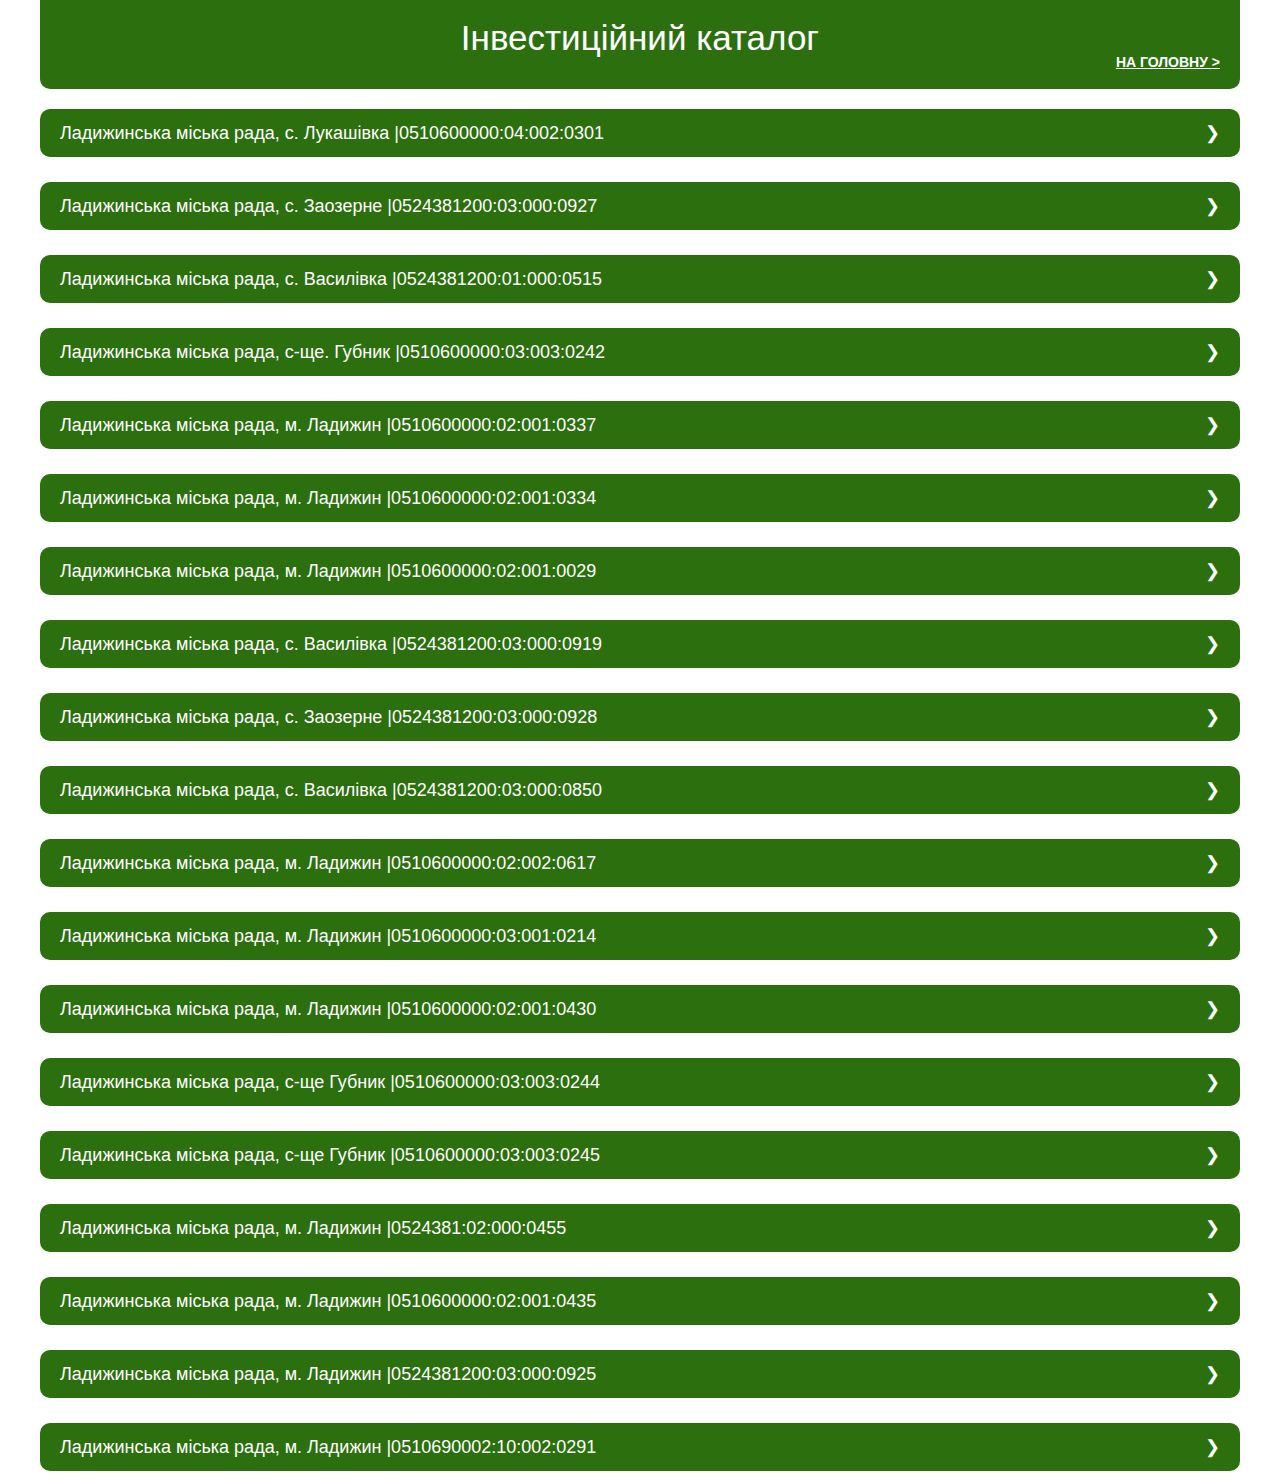
==== invest2.html @ 92d55f1a "first upload" ====
<!DOCTYPE html>
<html lang="en">

<head>
    <meta charset="UTF-8">
    <meta name="viewport" content="width=device-width, initial-scale=1.0">
    <title>Ладижин</title>
    <link rel="stylesheet" href="style.css">
    <link rel="preconnect" href="fonts/Object_Sans/ObjectSans/ObjectSans-Heavy.otf">
    <link rel="preconnect" href="fonts/Object_Sans/ObjectSans/ObjectSans-HeavySlanted.otf">
    <link rel="preconnect" href="fonts/Object_Sans/ObjectSans/ObjectSans-Regular.otf">
    <link rel="preconnect" href="fonts/Object_Sans/ObjectSans/ObjectSans-Slanted.otf">
</head>

<body>
    <div class="wrapper-invest loadPage">
        <section class="invest">
            <div class="invest-title charper-title">
                <h1 class="">Інвестиційний каталог</h1>
                <a class="backpage" href="index.html">На головну &gt;</a>
            </div>
            <div class="invest-container">
                <div class="invest-item">
                    <input type="checkbox" name="chacor" id="chacor1" />
                    <label for="chacor1">Ладижинська міська рада, с. Лукашівка |0510600000:04:002:0301</label>
                    <div class="acor-body">
                        <h3 class="invest-item--title">0510600000:04:002:0301</h3>
                        <div class="invest-item--body">
                            <img src="src/img/invest/1.JPG" alt="1">
                            <div class="invest-item--description">
                                <p><span class="bold">Призначення:</span><br>
                                    16.00 Землі запасу (земельні ділянки кожної категорії земель, які не надані у
                                    власність
                                    або користування громадянам чи юридичним особам)</p>
                                <p><span class="bold">Категорія:</span><br>
                                    Землі сільськогосподарського призначення</p>
                                <p><span class="bold">Площа:</span><br>
                                    13.12 га</p>
                                <p><span class="bold">Власність:</span><br>
                                    Комунальна власність</p>
                            </div>
                            <div class="invest-item--contacts">
                                <div class="map">
                                    <iframe
                                        src="https://www.google.com/maps/embed?pb=!1m17!1m12!1m3!1d2635.4088295070596!2d29.183399076299544!3d48.65942351468818!2m3!1f0!2f0!3f0!3m2!1i1024!2i768!4f13.1!3m2!1m1!2zNDjCsDM5JzMzLjkiTiAyOcKwMTEnMDkuNSJF!5e0!3m2!1suk!2sua!4v1701985448873!5m2!1suk!2sua"
                                        width="700" height="300" style="border:0;" allowfullscreen="" loading="lazy"
                                        referrerpolicy="no-referrer-when-downgrade">
                                    </iframe>
                                </div>
                            </div>
                        </div>
                    </div>
                </div>
                <div class="invest-item">
                    <input type="checkbox" name="chacor" id="chacor2" />
                    <label for="chacor2">Ладижинська міська рада, с. Заозерне |0524381200:03:000:0927</label>
                    <div class="acor-body">
                        <h3 class="invest-item--title">0524381200:03:000:0927</h3>
                        <div class="invest-item--body">
                            <img src="src/img/invest/2.JPG" alt="2">
                            <div class="invest-item--description">
                                <p><span class="bold">Призначення:</span><br>
                                    16.00 Землі запасу (земельні ділянки кожної категорії земель, які не надані у
                                    власність
                                    або користування громадянам чи юридичним особам)</p>
                                <p><span class="bold">Категорія:</span><br>
                                    Землі сільськогосподарського призначення</p>
                                <p><span class="bold">Площа:</span><br>
                                    6.9041 га</p>
                                <p><span class="bold">Власність:</span><br>
                                    Комунальна власність</p>
                            </div>
                            <div class="invest-item--contacts">
                                <div class="map">
                                    <iframe
                                        src="https://www.google.com/maps/embed?pb=!1m17!1m12!1m3!1d2633.1762292339913!2d29.168261076301796!3d48.70211251169179!2m3!1f0!2f0!3f0!3m2!1i1024!2i768!4f13.1!3m2!1m1!2zNDjCsDQyJzA3LjYiTiAyOcKwMTAnMTUuMCJF!5e0!3m2!1suk!2sua!4v1701986029252!5m2!1suk!2sua"
                                        width="700" height="300" style="border:0;" allowfullscreen="" loading="lazy"
                                        referrerpolicy="no-referrer-when-downgrade">
                                    </iframe>
                                </div>
                            </div>
                        </div>
                    </div>
                </div>
                <div class="invest-item">
                    <input type="checkbox" name="chacor" id="chacor3" />
                    <label for="chacor3">Ладижинська міська рада, с. Василівка |0524381200:01:000:0515</label>
                    <div class="acor-body">
                        <h3 class="invest-item--title">0524381200:01:000:0515</h3>
                        <div class="invest-item--body">
                            <img src="src/img/invest/3.JPG" alt="3">
                            <div class="invest-item--description">
                                <p><span class="bold">Призначення:</span><br>
                                    16.00 Землі запасу (земельні ділянки кожної категорії земель, які не надані у
                                    власність
                                    або користування громадянам чи юридичним особам)</p>
                                <p><span class="bold">Категорія:</span><br>
                                    Землі сільськогосподарського призначення</p>
                                <p><span class="bold">Площа:</span><br>
                                    9.0121 га</p>
                                <p><span class="bold">Власність:</span><br>
                                    Комунальна власність</p>
                            </div>
                            <div class="invest-item--contacts">
                                <div class="map">
                                    <iframe
                                        src="https://www.google.com/maps/embed?pb=!1m17!1m12!1m3!1d2633.667377145175!2d29.11581128236951!3d48.692723792451616!2m3!1f0!2f0!3f0!3m2!1i1024!2i768!4f13.1!3m2!1m1!2zNDjCsDQxJzMzLjgiTiAyOcKwMDcnMDQuMyJF!5e0!3m2!1suk!2sua!4v1701986315832!5m2!1suk!2sua"
                                        width="700" height="300" style="border:0;" allowfullscreen="" loading="lazy"
                                        referrerpolicy="no-referrer-when-downgrade"></iframe>
                                </div>
                            </div>
                        </div>
                    </div>
                </div>
                <div class="invest-item">
                    <input type="checkbox" name="chacor" id="chacor4" />
                    <label for="chacor4">Ладижинська міська рада, с-ще. Губник |0510600000:03:003:0242</label>
                    <div class="acor-body">
                        <h3 class="invest-item--title">0510600000:03:003:0242</h3>
                        <div class="invest-item--body">
                            <img src="src/img/invest/4.JPG" alt="4">
                            <div class="invest-item--description">
                                <p><span class="bold">Призначення:</span><br>
                                    01.01 Для ведення товарного сільськогосподарського виробництва</p>
                                <p><span class="bold">Категорія:</span><br>
                                    Землі сільськогосподарського призначення</p>
                                <p><span class="bold">Площа:</span><br>
                                    2.7683 га</p>
                                <p><span class="bold">Власність:</span><br>
                                    Комунальна власність</p>
                            </div>
                            <div class="invest-item--contacts">
                                <div class="map">
                                    <iframe
                                        src="https://www.google.com/maps/embed?pb=!1m17!1m12!1m3!1d2637.9036511167883!2d29.29127907629698!3d48.611687518036334!2m3!1f0!2f0!3f0!3m2!1i1024!2i768!4f13.1!3m2!1m1!2zNDjCsDM2JzQyLjEiTiAyOcKwMTcnMzcuOSJF!5e0!3m2!1suk!2sua!4v1701986708893!5m2!1suk!2sua"
                                        width="700" height="300" style="border:0;" allowfullscreen="" loading="lazy"
                                        referrerpolicy="no-referrer-when-downgrade">
                                    </iframe>
                                </div>
                            </div>
                        </div>
                    </div>
                </div>
                <div class="invest-item">
                    <input type="checkbox" name="chacor" id="chacor6" />
                    <label for="chacor6">Ладижинська міська рада, м. Ладижин |0510600000:02:001:0337</label>
                    <div class="acor-body">
                        <h3 class="invest-item--title">0510600000:02:001:0337</h3>
                        <div class="invest-item--body">
                            <img src="src/img/invest/6.JPG" alt="6">
                            <div class="invest-item--description">
                                <p><span class="bold">Призначення:</span><br>
                                    01.03 Для ведення особистого селянського господарства</p>
                                <p><span class="bold">Категорія:</span><br>
                                    Землі сільськогосподарського призначення</p>
                                <p><span class="bold">Площа:</span><br>
                                    1.1303 га</p>
                                <p><span class="bold">Власність:</span><br>
                                    Комунальна власність</p>
                            </div>
                            <div class="invest-item--contacts">
                                <div class="map">
                                    <iframe
                                        src="https://www.google.com/maps/embed?pb=!1m17!1m12!1m3!1d5266.495384915525!2d29.25072366253262!3d48.70074651407541!2m3!1f0!2f0!3f0!3m2!1i1024!2i768!4f13.1!3m2!1m1!2zNDjCsDQyJzAxLjkiTiAyOcKwMTUnMTcuNSJF!5e0!3m2!1suk!2sua!4v1701987030077!5m2!1suk!2sua"
                                        width="700" height="300" style="border:0;" allowfullscreen="" loading="lazy"
                                        referrerpolicy="no-referrer-when-downgrade">
                                    </iframe>
                                </div>
                            </div>
                        </div>
                    </div>
                </div>
                <div class="invest-item">
                    <input type="checkbox" name="chacor" id="chacor7" />
                    <label for="chacor7">Ладижинська міська рада, м. Ладижин |0510600000:02:001:0334</label>
                    <div class="acor-body">
                        <h3 class="invest-item--title">0510600000:02:001:0334</h3>
                        <div class="invest-item--body">
                            <img src="src/img/invest/7.JPG" alt="7">
                            <div class="invest-item--description">
                                <p><span class="bold">Призначення:</span><br>
                                    01.03 Для ведення особистого селянського господарства</p>
                                <p><span class="bold">Категорія:</span><br>
                                    Землі сільськогосподарського призначення</p>
                                <p><span class="bold">Площа:</span><br>
                                    1.0929 га</p>
                                <p><span class="bold">Власність:</span><br>
                                    Комунальна власність</p>
                            </div>
                            <div class="invest-item--contacts">
                                <div class="map">
                                    <iframe
                                        src="https://www.google.com/maps/embed?pb=!1m17!1m12!1m3!1d5266.495384915525!2d29.25072366253262!3d48.70074651407541!2m3!1f0!2f0!3f0!3m2!1i1024!2i768!4f13.1!3m2!1m1!2zNDjCsDQyJzAxLjkiTiAyOcKwMTUnMTcuNSJF!5e0!3m2!1suk!2sua!4v1701987030077!5m2!1suk!2sua"
                                        width="700" height="300" style="border:0;" allowfullscreen="" loading="lazy"
                                        referrerpolicy="no-referrer-when-downgrade">
                                    </iframe>
                                </div>
                            </div>
                        </div>
                    </div>
                </div>
                <div class="invest-item">
                    <input type="checkbox" name="chacor" id="chacor8" />
                    <label for="chacor8">Ладижинська міська рада, м. Ладижин |0510600000:02:001:0029</label>
                    <div class="acor-body">
                        <h3 class="invest-item--title">0510600000:02:001:0029</h3>
                        <div class="invest-item--body">
                            <img src="src/img/invest/8.JPG" alt="8">
                            <div class="invest-item--description">
                                <p><span class="bold">Призначення:</span><br>
                                    01.01 для ведення товарного сільськогосподарського виробництва</p>
                                <p><span class="bold">Категорія:</span><br>
                                    Землі сільськогосподарського призначення</p>
                                <p><span class="bold">Площа:</span><br>
                                    19.5249 га</p>
                                <p><span class="bold">Власність:</span><br>
                                    Комунальна власність</p>
                            </div>
                            <div class="invest-item--contacts">
                                <div class="map">
                                    <iframe
                                        src="https://www.google.com/maps/embed?pb=!1m17!1m12!1m3!1d2633.427181387369!2d29.248642076301493!3d48.69731551202864!2m3!1f0!2f0!3f0!3m2!1i1024!2i768!4f13.1!3m2!1m1!2zNDjCsDQxJzUwLjMiTiAyOcKwMTUnMDQuNCJF!5e0!3m2!1suk!2sua!4v1701987805088!5m2!1suk!2sua"
                                        width="700" height="300" style="border:0;" allowfullscreen="" loading="lazy"
                                        referrerpolicy="no-referrer-when-downgrade">
                                    </iframe>
                                </div>
                            </div>
                        </div>
                    </div>
                </div>
                <div class="invest-item">
                    <input type="checkbox" name="chacor" id="chacor9" />
                    <label for="chacor9">Ладижинська міська рада, с. Василівка |0524381200:03:000:0919</label>
                    <div class="acor-body">
                        <h3 class="invest-item--title">0524381200:03:000:0919</h3>
                        <div class="invest-item--body">
                            <img src="src/img/invest/9.JPG" alt="9">
                            <div class="invest-item--description">
                                <p><span class="bold">Призначення:</span><br>
                                    01.01 для ведення товарного сільськогосподарського виробництва</p>
                                <p><span class="bold">Категорія:</span><br>
                                    Землі сільськогосподарського призначення</p>
                                <p><span class="bold">Площа:</span><br>
                                    19.5249 га</p>
                                <p><span class="bold">Власність:</span><br>
                                    Комунальна власність</p>
                            </div>
                            <div class="invest-item--contacts">
                                <div class="map">
                                    <iframe
                                        src="https://www.google.com/maps/embed?pb=!1m17!1m12!1m3!1d2634.166747226005!2d29.146291076300855!3d48.683176513021145!2m3!1f0!2f0!3f0!3m2!1i1024!2i768!4f13.1!3m2!1m1!2zNDjCsDQwJzU5LjQiTiAyOcKwMDgnNTUuOSJF!5e0!3m2!1suk!2sua!4v1701988333959!5m2!1suk!2sua"
                                        width="700" height="300" style="border:0;" allowfullscreen="" loading="lazy"
                                        referrerpolicy="no-referrer-when-downgrade">
                                    </iframe>
                                </div>
                            </div>
                        </div>
                    </div>
                </div>
                <div class="invest-item">
                    <input type="checkbox" name="chacor" id="chacor10" />
                    <label for="chacor10">Ладижинська міська рада, с. Заозерне |0524381200:03:000:0928</label>
                    <div class="acor-body">
                        <h3 class="invest-item--title">0524381200:03:000:0928</h3>
                        <div class="invest-item--body">
                            <img src="src/img/invest/9.JPG" alt="10">
                            <div class="invest-item--description">
                                <p><span class="bold">Призначення:</span><br>
                                    01.01 для ведення товарного сільськогосподарського виробництва</p>
                                <p><span class="bold">Категорія:</span><br>
                                    Землі сільськогосподарського призначення</p>
                                <p><span class="bold">Площа:</span><br>
                                    19.5249 га</p>
                                <p><span class="bold">Власність:</span><br>
                                    Комунальна власність</p>
                            </div>
                            <div class="invest-item--contacts">
                                <div class="map">
                                    <iframe
                                        src="https://www.google.com/maps/embed?pb=!1m17!1m12!1m3!1d2634.166747226005!2d29.146291076300855!3d48.683176513021145!2m3!1f0!2f0!3f0!3m2!1i1024!2i768!4f13.1!3m2!1m1!2zNDjCsDQwJzU5LjQiTiAyOcKwMDgnNTUuOSJF!5e0!3m2!1suk!2sua!4v1701988333959!5m2!1suk!2sua"
                                        width="700" height="300" style="border:0;" allowfullscreen="" loading="lazy"
                                        referrerpolicy="no-referrer-when-downgrade">
                                    </iframe>
                                </div>
                            </div>
                        </div>
                    </div>
                </div>
                <div class="invest-item">
                    <input type="checkbox" name="chacor" id="chacor11" />
                    <label for="chacor11">Ладижинська міська рада, с. Василівка |0524381200:03:000:0850</label>
                    <div class="acor-body">
                        <h3 class="invest-item--title">0524381200:03:000:0850</h3>
                        <div class="invest-item--body">
                            <img src="src/img/invest/9.JPG" alt="11">
                            <div class="invest-item--description">
                                <p><span class="bold">Призначення:</span><br>
                                    01.01 для ведення товарного сільськогосподарського виробництва</p>
                                <p><span class="bold">Категорія:</span><br>
                                    Землі сільськогосподарського призначення</p>
                                <p><span class="bold">Площа:</span><br>
                                    19.5249 га</p>
                                <p><span class="bold">Власність:</span><br>
                                    Комунальна власність</p>
                            </div>
                            <div class="invest-item--contacts">
                                <div class="map">
                                    <iframe
                                        src="https://www.google.com/maps/embed?pb=!1m17!1m12!1m3!1d2634.166747226005!2d29.146291076300855!3d48.683176513021145!2m3!1f0!2f0!3f0!3m2!1i1024!2i768!4f13.1!3m2!1m1!2zNDjCsDQwJzU5LjQiTiAyOcKwMDgnNTUuOSJF!5e0!3m2!1suk!2sua!4v1701988333959!5m2!1suk!2sua"
                                        width="700" height="300" style="border:0;" allowfullscreen="" loading="lazy"
                                        referrerpolicy="no-referrer-when-downgrade">
                                    </iframe>
                                </div>
                            </div>
                        </div>
                    </div>
                </div>
                <div class="invest-item">
                    <input type="checkbox" name="chacor" id="chacor12" />
                    <label for="chacor12">Ладижинська міська рада, м. Ладижин |0510600000:02:002:0617</label>
                    <div class="acor-body">
                        <h3 class="invest-item--title">0510600000:02:002:0617</h3>
                        <div class="invest-item--body">
                            <img src="src/img/invest/9.JPG" alt="12">
                            <div class="invest-item--description">
                                <p><span class="bold">Призначення:</span><br>
                                    01.01 для ведення товарного сільськогосподарського виробництва</p>
                                <p><span class="bold">Категорія:</span><br>
                                    Землі сільськогосподарського призначення</p>
                                <p><span class="bold">Площа:</span><br>
                                    19.5249 га</p>
                                <p><span class="bold">Власність:</span><br>
                                    Комунальна власність</p>
                            </div>
                            <div class="invest-item--contacts">
                                <div class="map">
                                    <iframe
                                        src="https://www.google.com/maps/embed?pb=!1m17!1m12!1m3!1d2634.166747226005!2d29.146291076300855!3d48.683176513021145!2m3!1f0!2f0!3f0!3m2!1i1024!2i768!4f13.1!3m2!1m1!2zNDjCsDQwJzU5LjQiTiAyOcKwMDgnNTUuOSJF!5e0!3m2!1suk!2sua!4v1701988333959!5m2!1suk!2sua"
                                        width="700" height="300" style="border:0;" allowfullscreen="" loading="lazy"
                                        referrerpolicy="no-referrer-when-downgrade">
                                    </iframe>
                                </div>
                            </div>
                        </div>
                    </div>
                </div>
                <div class="invest-item">
                    <input type="checkbox" name="chacor" id="chacor13" />
                    <label for="chacor13">Ладижинська міська рада, м. Ладижин |0510600000:03:001:0214</label>
                    <div class="acor-body">
                        <h3 class="invest-item--title">0510600000:03:001:0214</h3>
                        <div class="invest-item--body">
                            <img src="src/img/invest/9.JPG" alt="13">
                            <div class="invest-item--description">
                                <p><span class="bold">Призначення:</span><br>
                                    01.01 для ведення товарного сільськогосподарського виробництва</p>
                                <p><span class="bold">Категорія:</span><br>
                                    Землі сільськогосподарського призначення</p>
                                <p><span class="bold">Площа:</span><br>
                                    19.5249 га</p>
                                <p><span class="bold">Власність:</span><br>
                                    Комунальна власність</p>
                            </div>
                            <div class="invest-item--contacts">
                                <div class="map">
                                    <iframe
                                        src="https://www.google.com/maps/embed?pb=!1m17!1m12!1m3!1d2634.166747226005!2d29.146291076300855!3d48.683176513021145!2m3!1f0!2f0!3f0!3m2!1i1024!2i768!4f13.1!3m2!1m1!2zNDjCsDQwJzU5LjQiTiAyOcKwMDgnNTUuOSJF!5e0!3m2!1suk!2sua!4v1701988333959!5m2!1suk!2sua"
                                        width="700" height="300" style="border:0;" allowfullscreen="" loading="lazy"
                                        referrerpolicy="no-referrer-when-downgrade">
                                    </iframe>
                                </div>
                            </div>
                        </div>
                    </div>
                </div>
                <div class="invest-item">
                    <input type="checkbox" name="chacor" id="chacor14" />
                    <label for="chacor14">Ладижинська міська рада, м. Ладижин |0510600000:02:001:0430</label>
                    <div class="acor-body">
                        <h3 class="invest-item--title">0510600000:02:001:0430</h3>
                        <div class="invest-item--body">
                            <img src="src/img/invest/9.JPG" alt="14">
                            <div class="invest-item--description">
                                <p><span class="bold">Призначення:</span><br>
                                    01.01 для ведення товарного сільськогосподарського виробництва</p>
                                <p><span class="bold">Категорія:</span><br>
                                    Землі сільськогосподарського призначення</p>
                                <p><span class="bold">Площа:</span><br>
                                    19.5249 га</p>
                                <p><span class="bold">Власність:</span><br>
                                    Комунальна власність</p>
                            </div>
                            <div class="invest-item--contacts">
                                <div class="map">
                                    <iframe
                                        src="https://www.google.com/maps/embed?pb=!1m17!1m12!1m3!1d2634.166747226005!2d29.146291076300855!3d48.683176513021145!2m3!1f0!2f0!3f0!3m2!1i1024!2i768!4f13.1!3m2!1m1!2zNDjCsDQwJzU5LjQiTiAyOcKwMDgnNTUuOSJF!5e0!3m2!1suk!2sua!4v1701988333959!5m2!1suk!2sua"
                                        width="700" height="300" style="border:0;" allowfullscreen="" loading="lazy"
                                        referrerpolicy="no-referrer-when-downgrade">
                                    </iframe>
                                </div>
                            </div>
                        </div>
                    </div>
                </div>
                <div class="invest-item">
                    <input type="checkbox" name="chacor" id="chacor15" />
                    <label for="chacor15">Ладижинська міська рада, с-ще Губник |0510600000:03:003:0244</label>
                    <div class="acor-body">
                        <h3 class="invest-item--title">0510600000:03:003:0244</h3>
                        <div class="invest-item--body">
                            <img src="src/img/invest/9.JPG" alt="15">
                            <div class="invest-item--description">
                                <p><span class="bold">Призначення:</span><br>
                                    01.01 для ведення товарного сільськогосподарського виробництва</p>
                                <p><span class="bold">Категорія:</span><br>
                                    Землі сільськогосподарського призначення</p>
                                <p><span class="bold">Площа:</span><br>
                                    19.5249 га</p>
                                <p><span class="bold">Власність:</span><br>
                                    Комунальна власність</p>
                            </div>
                            <div class="invest-item--contacts">
                                <div class="map">
                                    <iframe
                                        src="https://www.google.com/maps/embed?pb=!1m17!1m12!1m3!1d2634.166747226005!2d29.146291076300855!3d48.683176513021145!2m3!1f0!2f0!3f0!3m2!1i1024!2i768!4f13.1!3m2!1m1!2zNDjCsDQwJzU5LjQiTiAyOcKwMDgnNTUuOSJF!5e0!3m2!1suk!2sua!4v1701988333959!5m2!1suk!2sua"
                                        width="700" height="300" style="border:0;" allowfullscreen="" loading="lazy"
                                        referrerpolicy="no-referrer-when-downgrade">
                                    </iframe>
                                </div>
                            </div>
                        </div>
                    </div>
                </div>
                <div class="invest-item">
                    <input type="checkbox" name="chacor" id="chacor16" />
                    <label for="chacor16">Ладижинська міська рада, с-ще Губник |0510600000:03:003:0245</label>
                    <div class="acor-body">
                        <h3 class="invest-item--title">0510600000:03:003:0245</h3>
                        <div class="invest-item--body">
                            <img src="src/img/invest/9.JPG" alt="16">
                            <div class="invest-item--description">
                                <p><span class="bold">Призначення:</span><br>
                                    01.01 для ведення товарного сільськогосподарського виробництва</p>
                                <p><span class="bold">Категорія:</span><br>
                                    Землі сільськогосподарського призначення</p>
                                <p><span class="bold">Площа:</span><br>
                                    19.5249 га</p>
                                <p><span class="bold">Власність:</span><br>
                                    Комунальна власність</p>
                            </div>
                            <div class="invest-item--contacts">
                                <div class="map">
                                    <iframe
                                        src="https://www.google.com/maps/embed?pb=!1m17!1m12!1m3!1d2634.166747226005!2d29.146291076300855!3d48.683176513021145!2m3!1f0!2f0!3f0!3m2!1i1024!2i768!4f13.1!3m2!1m1!2zNDjCsDQwJzU5LjQiTiAyOcKwMDgnNTUuOSJF!5e0!3m2!1suk!2sua!4v1701988333959!5m2!1suk!2sua"
                                        width="700" height="300" style="border:0;" allowfullscreen="" loading="lazy"
                                        referrerpolicy="no-referrer-when-downgrade">
                                    </iframe>
                                </div>
                            </div>
                        </div>
                    </div>
                </div>
                <div class="invest-item">
                    <input type="checkbox" name="chacor" id="chacor17" />
                    <label for="chacor17">Ладижинська міська рада, м. Ладижин |0524381:02:000:0455</label>
                    <div class="acor-body">
                        <h3 class="invest-item--title">0524381:02:000:0455</h3>
                        <div class="invest-item--body">
                            <img src="src/img/invest/9.JPG" alt="17">
                            <div class="invest-item--description">
                                <p><span class="bold">Призначення:</span><br>
                                    01.01 для ведення товарного сільськогосподарського виробництва</p>
                                <p><span class="bold">Категорія:</span><br>
                                    Землі сільськогосподарського призначення</p>
                                <p><span class="bold">Площа:</span><br>
                                    19.5249 га</p>
                                <p><span class="bold">Власність:</span><br>
                                    Комунальна власність</p>
                            </div>
                            <div class="invest-item--contacts">
                                <div class="map">
                                    <iframe
                                        src="https://www.google.com/maps/embed?pb=!1m17!1m12!1m3!1d2634.166747226005!2d29.146291076300855!3d48.683176513021145!2m3!1f0!2f0!3f0!3m2!1i1024!2i768!4f13.1!3m2!1m1!2zNDjCsDQwJzU5LjQiTiAyOcKwMDgnNTUuOSJF!5e0!3m2!1suk!2sua!4v1701988333959!5m2!1suk!2sua"
                                        width="700" height="300" style="border:0;" allowfullscreen="" loading="lazy"
                                        referrerpolicy="no-referrer-when-downgrade">
                                    </iframe>
                                </div>
                            </div>
                        </div>
                    </div>
                </div>
                <div class="invest-item">
                    <input type="checkbox" name="chacor" id="chacor18" />
                    <label for="chacor18">Ладижинська міська рада, м. Ладижин |0510600000:02:001:0435</label>
                    <div class="acor-body">
                        <h3 class="invest-item--title">0510600000:02:001:0435</h3>
                        <div class="invest-item--body">
                            <img src="src/img/invest/9.JPG" alt="18">
                            <div class="invest-item--description">
                                <p><span class="bold">Призначення:</span><br>
                                    01.01 для ведення товарного сільськогосподарського виробництва</p>
                                <p><span class="bold">Категорія:</span><br>
                                    Землі сільськогосподарського призначення</p>
                                <p><span class="bold">Площа:</span><br>
                                    19.5249 га</p>
                                <p><span class="bold">Власність:</span><br>
                                    Комунальна власність</p>
                            </div>
                            <div class="invest-item--contacts">
                                <div class="map">
                                    <iframe
                                        src="https://www.google.com/maps/embed?pb=!1m17!1m12!1m3!1d2634.166747226005!2d29.146291076300855!3d48.683176513021145!2m3!1f0!2f0!3f0!3m2!1i1024!2i768!4f13.1!3m2!1m1!2zNDjCsDQwJzU5LjQiTiAyOcKwMDgnNTUuOSJF!5e0!3m2!1suk!2sua!4v1701988333959!5m2!1suk!2sua"
                                        width="700" height="300" style="border:0;" allowfullscreen="" loading="lazy"
                                        referrerpolicy="no-referrer-when-downgrade">
                                    </iframe>
                                </div>
                            </div>
                        </div>
                    </div>
                </div>
                <div class="invest-item">
                    <input type="checkbox" name="chacor" id="chacor19" />
                    <label for="chacor19">Ладижинська міська рада, м. Ладижин |0524381200:03:000:0925</label>
                    <div class="acor-body">
                        <h3 class="invest-item--title">0524381200:03:000:0925</h3>
                        <div class="invest-item--body">
                            <img src="src/img/invest/9.JPG" alt="19">
                            <div class="invest-item--description">
                                <p><span class="bold">Призначення:</span><br>
                                    01.01 для ведення товарного сільськогосподарського виробництва</p>
                                <p><span class="bold">Категорія:</span><br>
                                    Землі сільськогосподарського призначення</p>
                                <p><span class="bold">Площа:</span><br>
                                    19.5249 га</p>
                                <p><span class="bold">Власність:</span><br>
                                    Комунальна власність</p>
                            </div>
                            <div class="invest-item--contacts">
                                <div class="map">
                                    <iframe
                                        src="https://www.google.com/maps/embed?pb=!1m17!1m12!1m3!1d2634.166747226005!2d29.146291076300855!3d48.683176513021145!2m3!1f0!2f0!3f0!3m2!1i1024!2i768!4f13.1!3m2!1m1!2zNDjCsDQwJzU5LjQiTiAyOcKwMDgnNTUuOSJF!5e0!3m2!1suk!2sua!4v1701988333959!5m2!1suk!2sua"
                                        width="700" height="300" style="border:0;" allowfullscreen="" loading="lazy"
                                        referrerpolicy="no-referrer-when-downgrade">
                                    </iframe>
                                </div>
                            </div>
                        </div>
                    </div>
                </div>
                <div class="invest-item">
                    <input type="checkbox" name="chacor" id="chacor20" />
                    <label for="chacor20">Ладижинська міська рада, м. Ладижин |0510690002:10:002:0291</label>
                    <div class="acor-body">
                        <h3 class="invest-item--title">0510690002:10:002:0291</h3>
                        <div class="invest-item--body">
                            <img src="src/img/invest/9.JPG" alt="20">
                            <div class="invest-item--description">
                                <p><span class="bold">Призначення:</span><br>
                                    01.01 для ведення товарного сільськогосподарського виробництва</p>
                                <p><span class="bold">Категорія:</span><br>
                                    Землі сільськогосподарського призначення</p>
                                <p><span class="bold">Площа:</span><br>
                                    19.5249 га</p>
                                <p><span class="bold">Власність:</span><br>
                                    Комунальна власність</p>
                            </div>
                            <div class="invest-item--contacts">
                                <div class="map">
                                    <iframe
                                        src="https://www.google.com/maps/embed?pb=!1m17!1m12!1m3!1d2634.166747226005!2d29.146291076300855!3d48.683176513021145!2m3!1f0!2f0!3f0!3m2!1i1024!2i768!4f13.1!3m2!1m1!2zNDjCsDQwJzU5LjQiTiAyOcKwMDgnNTUuOSJF!5e0!3m2!1suk!2sua!4v1701988333959!5m2!1suk!2sua"
                                        width="700" height="300" style="border:0;" allowfullscreen="" loading="lazy"
                                        referrerpolicy="no-referrer-when-downgrade">
                                    </iframe>
                                </div>
                            </div>
                        </div>
                    </div>
                </div>
            </div>
        </section>
    </div>

</body>

</html>
---- style.css ----
/*zero style*/
* {
    padding: 0;
    margin: 0;
    border: 0
}

*,
:after,
:before {
    -moz-box-sizing: border-box;
    -webkit-box-sizing: border-box;
    box-sizing: border-box
}

:active,
:focus {
    outline: 0
}

a:active,
a:focus {
    outline: 0
}

aside,
footer,
header,
nav {
    display: block
}

body,
html {
    height: 100%;
    width: 100%;
    font-size: 100%;
    line-height: 1;
    font-size: 14px;
    -ms-text-size-adjust: 100%;
    -moz-text-size-adjust: 100%;
    -webkit-text-size-adjust: 100%
}

button,
input,
textarea {
    font-family: inherit
}

input::-ms-clear {
    display: none
}

button {
    cursor: pointer
}

button::-moz-focus-inner {
    padding: 0;
    border: 0
}

a,
a:visited {
    text-decoration: none
}

a:hover {
    text-decoration: none
}

ul li {
    list-style: none
}

img {
    vertical-align: top
}

h1,
h2,
h3,
h4,
h5,
h6 {
    font-size: inherit;
    font-weight: 400
}

/*----------*/
* {
    font-family: 'Object Sans', sans-serif;
}

.wrapper {
    height: 100%;
    max-height: 56.25vw;
    width: 100%;
    /* max-width: calc(16 / 9 * 100vh); */
}

.navigation {
    position: absolute;
    left: -21.2%;
    z-index: 200;
    background-color: rgba(255, 255, 255, 0.5);
    backdrop-filter: blur(5px);
    border-right: solid 1em #2C6F0E;
    width: 22%;
    height: 100%;
    max-height: 56.25vw;
    padding: 15px;
    display: flex;
    justify-content: center;
    flex-direction: column;
    transition: 0.5s;
}

.navigation:hover {
    left: 0;
    transition: 0.5s;
}

.navigation-title {
    font-size: 2vw;
    text-align: center;
    padding-bottom: 10%;
    color: #2C6F0E;
}

.navigation li {
    padding: 10% 0;
    color: #2C6F0E;
}

.navigation a {
    font-size: 1.5vw;
    padding: 2% 0 2% 5px;
    color: #2C6F0E;
    border-left: 2px solid #2C6F0E;
}

.navigation a:hover {
    padding-left: 10px;
    border-left: 2px solid #2C6F0E;
    transition: 0.3s;
}

.navigation::after {
    content: "";
    width: 0;
    height: 0;
    position: absolute;
    left: calc(100% + 2em);
    top: calc(51% + -0.5em);
    border: 1em solid #2C6F0E;
    border-radius: 50%;
}

.header {
    width: 100%;
    height: 100%;
    /* background-color: bisque; */
    display: flex;
    flex-direction: row-reverse;
    overflow: hidden;

}

.rightblock {
    float: right;
    width: 50%;
    height: 100%;
    max-height: 56.25vw;
    background-color: rgba(255, 255, 255, 0.5);
    backdrop-filter: blur(5px);
    box-shadow: inset 1em 0px 0px #2C6F0E;
    border-radius: 90% 0% 0% 0%;
    z-index: 200;
    position: absolute;
    display: flex;
    align-items: center;
    justify-content: space-around;
}

.rightblock-header {
    /* display: flex; */
    width: 100%;
}

.rightblock-header-textblock {
    padding-right: 10%;
    text-align: right;
    color: #2C6F0E;
}

.rightblock-header-textblock h2 {
    text-transform: uppercase;
    font-size: 2vw;
}

.rightblock-header-textblock h1 {
    text-transform: uppercase;
    font-size: 6.5vw;
}

.leftblock {
    background-color: burlywood;
}

.hcg-slider {
    position: relative;
    padding-bottom: 56.25%;
    max-height: 100vh;
    overflow: hidden;
    z-index: 100;
}

.hcg-slide-container {
    width: 100%;
    height: auto;
    position: absolute;
    left: 0;
    top: 0;
}

/**/
#hcg-slider-1 .hcg-slide-container {
    width: auto;
    height: auto;
}

.hcg-slider {
    text-align: center;
    font-family: Arial, Helvetica, sans-serif;
}

.hcg-slide-container {
    max-width: 100%;
    display: inline-block;
    position: relative;
}

.hcg-slides {
    display: none;
    overflow: hidden;
    justify-content: center;
    align-items: center;
    border-radius: 5px;
    border: solid 1px #a0a0a0;
}

.hcg-slides img {
    width: 100vw;
    height: 100vh;
    display: inline-block;
}

.wrapper-history,
.wrapper-enterprise,
.wrapper-invest {
    width: 100%;
    max-width: 1200px;
    margin: 0 auto;
}

.charper-title {
    background-color: #2C6F0E;
    padding: 20px;
    border-radius: 0 0 10px 10px;
}

.charper-title h1 {
    font-size: 2.5em;
    text-align: center;
    color: #fff;
}

.history-text {
    background-color: #d1e4c9;
    padding: 30px;
    margin: 0 20px;
}

p {
    text-indent: 20px;
    margin: 20px 0;
    font-size: 1.5em;
}

.backpage {
    display: flex;
    flex-direction: row-reverse;
    color: #fff;
    font-size: 1em;
    font-weight: bold;
    text-decoration: underline;
    text-transform: uppercase;
}

.leftimg {
    float: left;
    margin: 7px 7px 7px 0;
    width: 40%;
    height: auto;
}

.rightimg {
    float: right;
    margin: 0 7px 7px 7px;
    width: 40%;
    height: auto;
}

/* animation */
.animated {
    animation-name: fadeIn;
    animation-duration: 26s;
}

.loadPage {
    animation-name: loadPage;
    animation-duration: 2s;
}

@keyframes fadeIn {
    0% {
        opacity: 0.1;
        transform: scale(1) translateY(0);
        transform-origin: 50% 16%;
    }

    25% {
        opacity: 1;
    }

    80% {
        opacity: 1;
    }

    100% {
        opacity: 0;
        transform: scale(1.1) translateY(-10px);
        transform-origin: top;
    }
}

@keyframes loadPage {
    0% {
        opacity: 0;
    }

    100% {
        opacity: 1;
    }
}

/*acordeon*/
.enterprise-item,
.invest-item {
    margin: 20px 0;
}

.enterprise-item .acor-body,
.invest-item .acor-body {
    width: calc(100% - 40px);
    margin: 0 auto;
    height: 0;
    color: rgba(0, 0, 0, 0);
    background-color: #d1e4c9;
    line-height: 18px;
    padding: 0 30px;
    box-sizing: border-box;
    transition: color 0.5s, padding 0.5s;
    overflow: hidden;
    font-family: Verdana, sans-serif;
    font-size: 16px;
    box-shadow: 0 4px 8px rgba(0, 0, 0, 0.2), 0 10px 16px rgba(0, 0, 0, 0.2);
}

.enterprise-item .acor-body p,
.invest-item .acor-body p {
    margin: 0 0 10px;
}

.enterprise-item label,
.invest-item label {
    cursor: pointer;
    background-color: #2C6F0E;
    display: block;
    padding: 15px 20px;
    width: 100%;
    color: #ffffff;
    font-weight: 300;
    box-sizing: border-box;
    z-index: 100;
    font-family: Verdana, sans-serif;
    font-size: 18px;
    margin: 0 0 5px;
    transition: color .35s;
    border-radius: 10px;
}

.enterprise-item label:hover,
.invest-item label:hover {
    color: #FFF;
}

.enterprise-item input,
.invest-item input {
    display: none;
}

.enterprise-item label:before,
.invest-item label:before {
    content: '\276F';
    float: right;
}

.enterprise-item input:checked+label,
.invest-item input:checked+label {
    background-color: #2C6F0E;
    color: #FFF;
    box-shadow: 0 8px 26px rgba(0, 0, 0, 0.4), 0 28px 30px rgba(0, 0, 0, 0.3);
}

.enterprise-item input:checked+label:before,
.invest-item input:checked+label:before {
    transition: transform .35s;
    transform: rotate(90deg);
}

.enterprise-item input:checked+label+.acor-body,
.invest-item input:checked+label+.acor-body {
    height: auto;
    margin-top: -5px;
    color: #000;
    padding: 20px 30px 30px;
}

.enterprise-item--title,
.invest-item--title {
    font-size: 2em;
    text-align: center;
    margin-bottom: 3%;
    line-height: 1.5em;
}

.enterprise-item--body,
.invest-item--body {
    display: flex;
    float: left;
    flex-wrap: wrap;
    width: 100%;
}

.enterprise-item--body img,
.invest-item--body img {
    width: 50%;
    height: auto;
    object-fit: cover;
}

.enterprise-item--description,
.invest-item--description {
    width: 50%;
    padding: 5%;
    line-height: 1em;
}

.invest-item--description p {
    line-height: 1em;
    text-indent: 0;
}

.enterprise-item--contacts,
.invest-item--contacts {
    width: 100%;
    margin-top: 3%;
    display: flex;
    float: left;
}

.contacts {
    width: 50%;
    display: flex;
    /* align-items: flex-start; */
    flex-direction: column;
    justify-content: flex-end;
}

.contacts a {
    color: #000;
}

.map {
    width: 50%;
    margin: 0 auto;
    display: flex;
    /* align-content: center; */
    justify-content: center;

}

/*!acordeon*/

/* sheets */
.invest-sheets {
    overflow: auto;
    width: 100%;
}

.invest-sheets table {
    border: 1px solid #DEDEDF;
    height: 100%;
    width: 100%;
    table-layout: auto;
    border-collapse: collapse;
    border-spacing: 1px;
    text-align: center;
}

.invest-sheets caption {
    caption-side: top;
    text-align: center;
}

.invest-sheets th {
    border: 1px solid #DEDEDF;
    background-color: #ECEFF1;
    color: #000000;
    padding: 5px;
}

.invest-sheets td {
    border: 1px solid #DEDEDF;
    background-color: #FFFFFF;
    color: #000000;
    padding: 5px;
}

/* !sheets */

.bold {
    font-weight: bold;
    margin-bottom: 5px;
}
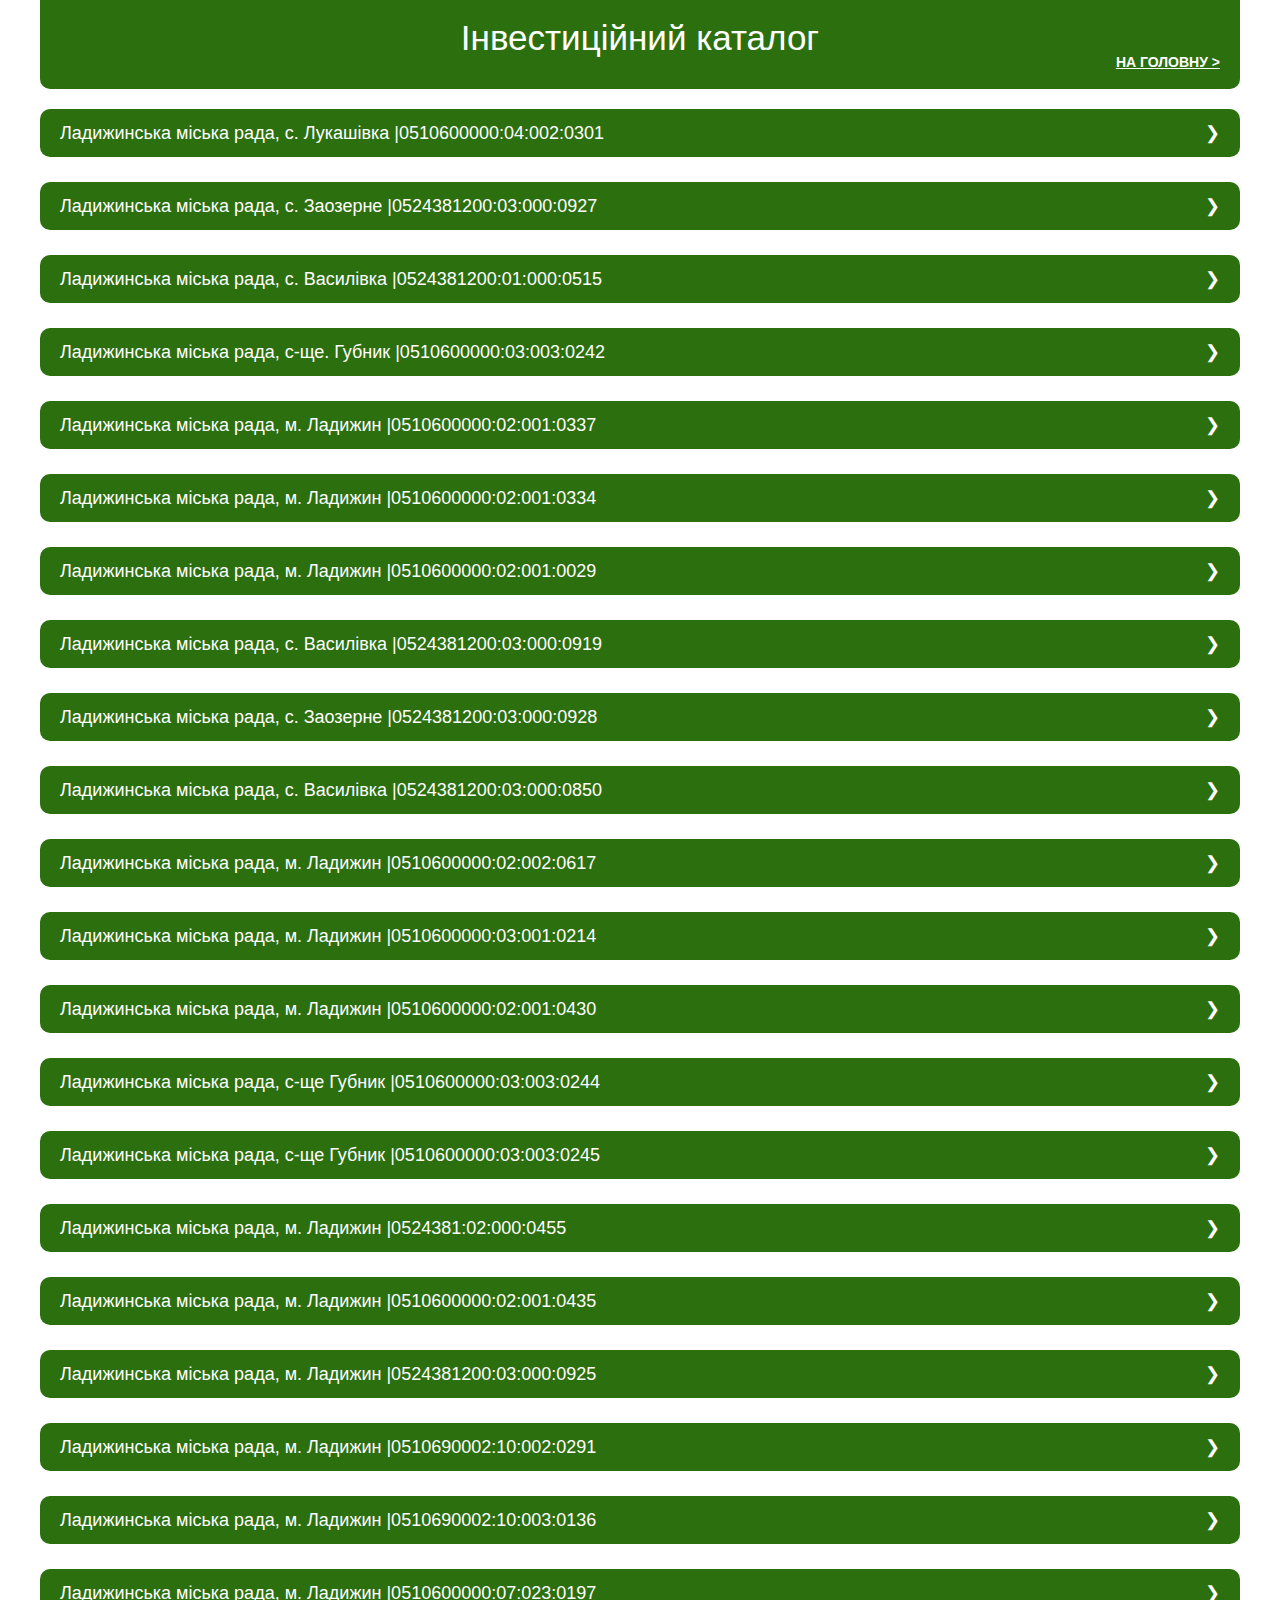
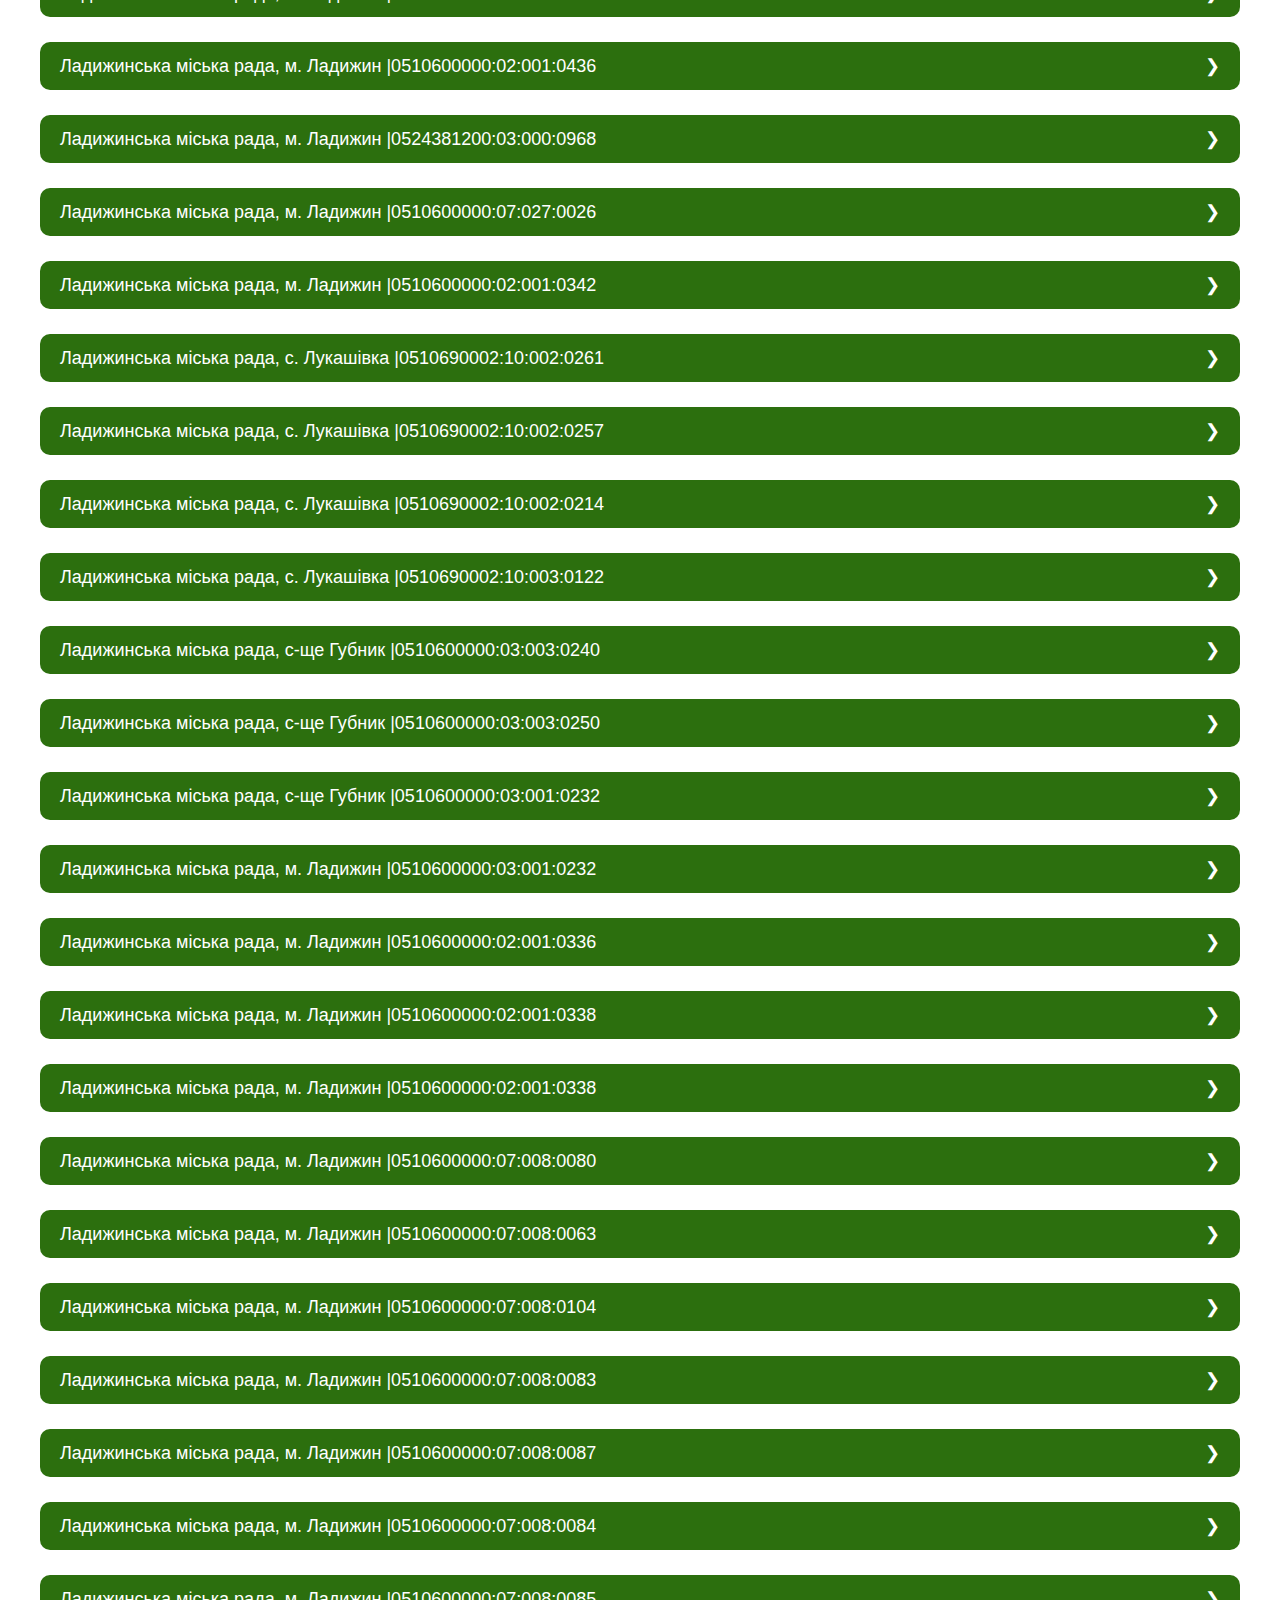
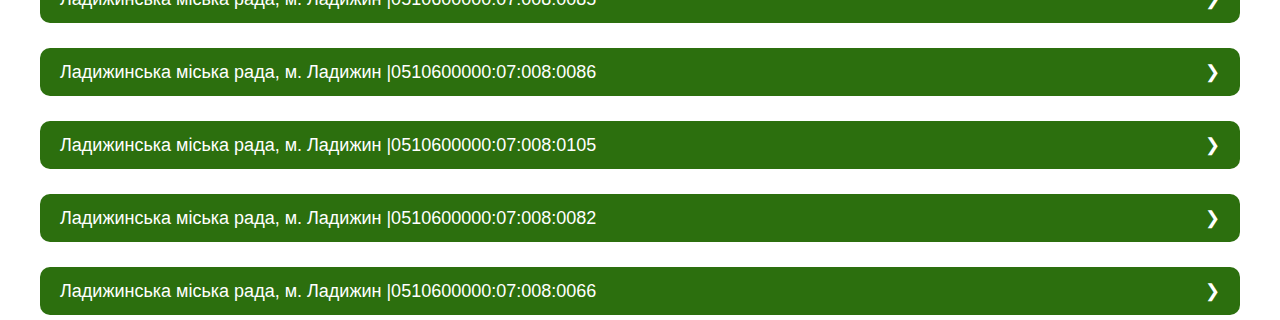
==== commit 27f28c67: "add city emblem" ====
--- a/invest2.html
+++ b/invest2.html
@@ -576,6 +576,818 @@
                         </div>
                     </div>
                 </div>
+                <div class="invest-item">
+                    <input type="checkbox" name="chacor" id="chacor21" />
+                    <label for="chacor21">Ладижинська міська рада, м. Ладижин |0510690002:10:003:0136</label>
+                    <div class="acor-body">
+                        <h3 class="invest-item--title">0510690002:10:003:0136</h3>
+                        <div class="invest-item--body">
+                            <img src="src/img/invest/9.JPG" alt="21">
+                            <div class="invest-item--description">
+                                <p><span class="bold">Призначення:</span><br>
+                                    01.01 для ведення товарного сільськогосподарського виробництва</p>
+                                <p><span class="bold">Категорія:</span><br>
+                                    Землі сільськогосподарського призначення</p>
+                                <p><span class="bold">Площа:</span><br>
+                                    4,0257 га</p>
+                                <p><span class="bold">Власність:</span><br>
+                                    Комунальна власність</p>
+                            </div>
+                            <div class="invest-item--contacts">
+                                <div class="map">
+                                    <iframe
+                                        src="https://www.google.com/maps/embed?pb=!1m17!1m12!1m3!1d2634.166747226005!2d29.146291076300855!3d48.683176513021145!2m3!1f0!2f0!3f0!3m2!1i1024!2i768!4f13.1!3m2!1m1!2zNDjCsDQwJzU5LjQiTiAyOcKwMDgnNTUuOSJF!5e0!3m2!1suk!2sua!4v1701988333959!5m2!1suk!2sua"
+                                        width="700" height="300" style="border:0;" allowfullscreen="" loading="lazy"
+                                        referrerpolicy="no-referrer-when-downgrade">
+                                    </iframe>
+                                </div>
+                            </div>
+                        </div>
+                    </div>
+                </div>
+                <div class="invest-item">
+                    <input type="checkbox" name="chacor" id="chacor22" />
+                    <label for="chacor22">Ладижинська міська рада, м. Ладижин |0510600000:07:023:0197</label>
+                    <div class="acor-body">
+                        <h3 class="invest-item--title">0510600000:07:023:0197</h3>
+                        <div class="invest-item--body">
+                            <img src="src/img/invest/9.JPG" alt="22">
+                            <div class="invest-item--description">
+                                <p><span class="bold">Призначення:</span><br>
+                                    01.01 для ведення товарного сільськогосподарського виробництва</p>
+                                <p><span class="bold">Категорія:</span><br>
+                                    Землі сільськогосподарського призначення</p>
+                                <p><span class="bold">Площа:</span><br>
+                                    8,4318 га</p>
+                                <p><span class="bold">Власність:</span><br>
+                                    Комунальна власність</p>
+                            </div>
+                            <div class="invest-item--contacts">
+                                <div class="map">
+                                    <iframe
+                                        src="https://www.google.com/maps/embed?pb=!1m17!1m12!1m3!1d2634.166747226005!2d29.146291076300855!3d48.683176513021145!2m3!1f0!2f0!3f0!3m2!1i1024!2i768!4f13.1!3m2!1m1!2zNDjCsDQwJzU5LjQiTiAyOcKwMDgnNTUuOSJF!5e0!3m2!1suk!2sua!4v1701988333959!5m2!1suk!2sua"
+                                        width="700" height="300" style="border:0;" allowfullscreen="" loading="lazy"
+                                        referrerpolicy="no-referrer-when-downgrade">
+                                    </iframe>
+                                </div>
+                            </div>
+                        </div>
+                    </div>
+                </div>
+                <div class="invest-item">
+                    <input type="checkbox" name="chacor" id="chacor23" />
+                    <label for="chacor23">Ладижинська міська рада, м. Ладижин |0510600000:02:001:0436</label>
+                    <div class="acor-body">
+                        <h3 class="invest-item--title">0510600000:02:001:0436</h3>
+                        <div class="invest-item--body">
+                            <img src="src/img/invest/9.JPG" alt="23">
+                            <div class="invest-item--description">
+                                <p><span class="bold">Призначення:</span><br>
+                                    01.01 для ведення товарного сільськогосподарського виробництва</p>
+                                <p><span class="bold">Категорія:</span><br>
+                                    Землі сільськогосподарського призначення</p>
+                                <p><span class="bold">Площа:</span><br>
+                                    2,0783 га</p>
+                                <p><span class="bold">Власність:</span><br>
+                                    Комунальна власність</p>
+                            </div>
+                            <div class="invest-item--contacts">
+                                <div class="map">
+                                    <iframe
+                                        src="https://www.google.com/maps/embed?pb=!1m17!1m12!1m3!1d2634.166747226005!2d29.146291076300855!3d48.683176513021145!2m3!1f0!2f0!3f0!3m2!1i1024!2i768!4f13.1!3m2!1m1!2zNDjCsDQwJzU5LjQiTiAyOcKwMDgnNTUuOSJF!5e0!3m2!1suk!2sua!4v1701988333959!5m2!1suk!2sua"
+                                        width="700" height="300" style="border:0;" allowfullscreen="" loading="lazy"
+                                        referrerpolicy="no-referrer-when-downgrade">
+                                    </iframe>
+                                </div>
+                            </div>
+                        </div>
+                    </div>
+                </div>
+                <div class="invest-item">
+                    <input type="checkbox" name="chacor" id="chacor24" />
+                    <label for="chacor24">Ладижинська міська рада, м. Ладижин |0524381200:03:000:0968</label>
+                    <div class="acor-body">
+                        <h3 class="invest-item--title">0524381200:03:000:0968</h3>
+                        <div class="invest-item--body">
+                            <img src="src/img/invest/9.JPG" alt="24">
+                            <div class="invest-item--description">
+                                <p><span class="bold">Призначення:</span><br>
+                                    01.01 для ведення товарного сільськогосподарського виробництва</p>
+                                <p><span class="bold">Категорія:</span><br>
+                                    Землі сільськогосподарського призначення</p>
+                                <p><span class="bold">Площа:</span><br>
+                                    8,0605 га</p>
+                                <p><span class="bold">Власність:</span><br>
+                                    Комунальна власність</p>
+                            </div>
+                            <div class="invest-item--contacts">
+                                <div class="map">
+                                    <iframe
+                                        src="https://www.google.com/maps/embed?pb=!1m17!1m12!1m3!1d2634.166747226005!2d29.146291076300855!3d48.683176513021145!2m3!1f0!2f0!3f0!3m2!1i1024!2i768!4f13.1!3m2!1m1!2zNDjCsDQwJzU5LjQiTiAyOcKwMDgnNTUuOSJF!5e0!3m2!1suk!2sua!4v1701988333959!5m2!1suk!2sua"
+                                        width="700" height="300" style="border:0;" allowfullscreen="" loading="lazy"
+                                        referrerpolicy="no-referrer-when-downgrade">
+                                    </iframe>
+                                </div>
+                            </div>
+                        </div>
+                    </div>
+                </div>
+                <div class="invest-item">
+                    <input type="checkbox" name="chacor" id="chacor25" />
+                    <label for="chacor25">Ладижинська міська рада, м. Ладижин |0510600000:07:027:0026</label>
+                    <div class="acor-body">
+                        <h3 class="invest-item--title">0510600000:07:027:0026</h3>
+                        <div class="invest-item--body">
+                            <img src="src/img/invest/9.JPG" alt="25">
+                            <div class="invest-item--description">
+                                <p><span class="bold">Призначення:</span><br>
+                                    01.01 для ведення товарного сільськогосподарського виробництва</p>
+                                <p><span class="bold">Категорія:</span><br>
+                                    Землі сільськогосподарського призначення</p>
+                                <p><span class="bold">Площа:</span><br>
+                                    12,6766 га</p>
+                                <p><span class="bold">Власність:</span><br>
+                                    Комунальна власність</p>
+                            </div>
+                            <div class="invest-item--contacts">
+                                <div class="map">
+                                    <iframe
+                                        src="https://www.google.com/maps/embed?pb=!1m17!1m12!1m3!1d2634.166747226005!2d29.146291076300855!3d48.683176513021145!2m3!1f0!2f0!3f0!3m2!1i1024!2i768!4f13.1!3m2!1m1!2zNDjCsDQwJzU5LjQiTiAyOcKwMDgnNTUuOSJF!5e0!3m2!1suk!2sua!4v1701988333959!5m2!1suk!2sua"
+                                        width="700" height="300" style="border:0;" allowfullscreen="" loading="lazy"
+                                        referrerpolicy="no-referrer-when-downgrade">
+                                    </iframe>
+                                </div>
+                            </div>
+                        </div>
+                    </div>
+                </div>
+                <div class="invest-item">
+                    <input type="checkbox" name="chacor" id="chacor26" />
+                    <label for="chacor26">Ладижинська міська рада, м. Ладижин |0510600000:02:001:0342</label>
+                    <div class="acor-body">
+                        <h3 class="invest-item--title">0510600000:02:001:0342</h3>
+                        <div class="invest-item--body">
+                            <img src="src/img/invest/9.JPG" alt="26">
+                            <div class="invest-item--description">
+                                <p><span class="bold">Призначення:</span><br>
+                                    01.01 для ведення товарного сільськогосподарського виробництва</p>
+                                <p><span class="bold">Категорія:</span><br>
+                                    Землі сільськогосподарського призначення</p>
+                                <p><span class="bold">Площа:</span><br>
+                                    10,6326 га</p>
+                                <p><span class="bold">Власність:</span><br>
+                                    Комунальна власність</p>
+                            </div>
+                            <div class="invest-item--contacts">
+                                <div class="map">
+                                    <iframe
+                                        src="https://www.google.com/maps/embed?pb=!1m17!1m12!1m3!1d2634.166747226005!2d29.146291076300855!3d48.683176513021145!2m3!1f0!2f0!3f0!3m2!1i1024!2i768!4f13.1!3m2!1m1!2zNDjCsDQwJzU5LjQiTiAyOcKwMDgnNTUuOSJF!5e0!3m2!1suk!2sua!4v1701988333959!5m2!1suk!2sua"
+                                        width="700" height="300" style="border:0;" allowfullscreen="" loading="lazy"
+                                        referrerpolicy="no-referrer-when-downgrade">
+                                    </iframe>
+                                </div>
+                            </div>
+                        </div>
+                    </div>
+                </div>
+                <div class="invest-item">
+                    <input type="checkbox" name="chacor" id="chacor27" />
+                    <label for="chacor27">Ладижинська міська рада, с. Лукашівка |0510690002:10:002:0261</label>
+                    <div class="acor-body">
+                        <h3 class="invest-item--title">0510690002:10:002:0261</h3>
+                        <div class="invest-item--body">
+                            <img src="src/img/invest/9.JPG" alt="27">
+                            <div class="invest-item--description">
+                                <p><span class="bold">Призначення:</span><br>
+                                    01.01 для ведення товарного сільськогосподарського виробництва</p>
+                                <p><span class="bold">Категорія:</span><br>
+                                    Землі сільськогосподарського призначення</p>
+                                <p><span class="bold">Площа:</span><br>
+                                    0,4562 га</p>
+                                <p><span class="bold">Власність:</span><br>
+                                    Комунальна власність</p>
+                            </div>
+                            <div class="invest-item--contacts">
+                                <div class="map">
+                                    <iframe
+                                        src="https://www.google.com/maps/embed?pb=!1m17!1m12!1m3!1d2634.166747226005!2d29.146291076300855!3d48.683176513021145!2m3!1f0!2f0!3f0!3m2!1i1024!2i768!4f13.1!3m2!1m1!2zNDjCsDQwJzU5LjQiTiAyOcKwMDgnNTUuOSJF!5e0!3m2!1suk!2sua!4v1701988333959!5m2!1suk!2sua"
+                                        width="700" height="300" style="border:0;" allowfullscreen="" loading="lazy"
+                                        referrerpolicy="no-referrer-when-downgrade">
+                                    </iframe>
+                                </div>
+                            </div>
+                        </div>
+                    </div>
+                </div>
+                <div class="invest-item">
+                    <input type="checkbox" name="chacor" id="chacor28" />
+                    <label for="chacor28">Ладижинська міська рада, с. Лукашівка |0510690002:10:002:0257</label>
+                    <div class="acor-body">
+                        <h3 class="invest-item--title">0510690002:10:002:0257</h3>
+                        <div class="invest-item--body">
+                            <img src="src/img/invest/9.JPG" alt="28">
+                            <div class="invest-item--description">
+                                <p><span class="bold">Призначення:</span><br>
+                                    01.01 для ведення товарного сільськогосподарського виробництва</p>
+                                <p><span class="bold">Категорія:</span><br>
+                                    Землі сільськогосподарського призначення</p>
+                                <p><span class="bold">Площа:</span><br>
+                                    1,963 га</p>
+                                <p><span class="bold">Власність:</span><br>
+                                    Комунальна власність</p>
+                            </div>
+                            <div class="invest-item--contacts">
+                                <div class="map">
+                                    <iframe
+                                        src="https://www.google.com/maps/embed?pb=!1m17!1m12!1m3!1d2634.166747226005!2d29.146291076300855!3d48.683176513021145!2m3!1f0!2f0!3f0!3m2!1i1024!2i768!4f13.1!3m2!1m1!2zNDjCsDQwJzU5LjQiTiAyOcKwMDgnNTUuOSJF!5e0!3m2!1suk!2sua!4v1701988333959!5m2!1suk!2sua"
+                                        width="700" height="300" style="border:0;" allowfullscreen="" loading="lazy"
+                                        referrerpolicy="no-referrer-when-downgrade">
+                                    </iframe>
+                                </div>
+                            </div>
+                        </div>
+                    </div>
+                </div>
+                <div class="invest-item">
+                    <input type="checkbox" name="chacor" id="chacor29" />
+                    <label for="chacor29">Ладижинська міська рада, с. Лукашівка |0510690002:10:002:0214</label>
+                    <div class="acor-body">
+                        <h3 class="invest-item--title">0510690002:10:002:0214</h3>
+                        <div class="invest-item--body">
+                            <img src="src/img/invest/9.JPG" alt="29">
+                            <div class="invest-item--description">
+                                <p><span class="bold">Призначення:</span><br>
+                                    01.01 для ведення товарного сільськогосподарського виробництва</p>
+                                <p><span class="bold">Категорія:</span><br>
+                                    Землі сільськогосподарського призначення</p>
+                                <p><span class="bold">Площа:</span><br>
+                                    2,3952 га</p>
+                                <p><span class="bold">Власність:</span><br>
+                                    Комунальна власність</p>
+                            </div>
+                            <div class="invest-item--contacts">
+                                <div class="map">
+                                    <iframe
+                                        src="https://www.google.com/maps/embed?pb=!1m17!1m12!1m3!1d2634.166747226005!2d29.146291076300855!3d48.683176513021145!2m3!1f0!2f0!3f0!3m2!1i1024!2i768!4f13.1!3m2!1m1!2zNDjCsDQwJzU5LjQiTiAyOcKwMDgnNTUuOSJF!5e0!3m2!1suk!2sua!4v1701988333959!5m2!1suk!2sua"
+                                        width="700" height="300" style="border:0;" allowfullscreen="" loading="lazy"
+                                        referrerpolicy="no-referrer-when-downgrade">
+                                    </iframe>
+                                </div>
+                            </div>
+                        </div>
+                    </div>
+                </div>
+                <div class="invest-item">
+                    <input type="checkbox" name="chacor" id="chacor30" />
+                    <label for="chacor30">Ладижинська міська рада, с. Лукашівка |0510690002:10:003:0122</label>
+                    <div class="acor-body">
+                        <h3 class="invest-item--title">0510690002:10:003:0122</h3>
+                        <div class="invest-item--body">
+                            <img src="src/img/invest/9.JPG" alt="30">
+                            <div class="invest-item--description">
+                                <p><span class="bold">Призначення:</span><br>
+                                    01.01 для ведення товарного сільськогосподарського виробництва</p>
+                                <p><span class="bold">Категорія:</span><br>
+                                    Землі сільськогосподарського призначення</p>
+                                <p><span class="bold">Площа:</span><br>
+                                    1,4335 га</p>
+                                <p><span class="bold">Власність:</span><br>
+                                    Комунальна власність</p>
+                            </div>
+                            <div class="invest-item--contacts">
+                                <div class="map">
+                                    <iframe
+                                        src="https://www.google.com/maps/embed?pb=!1m17!1m12!1m3!1d2634.166747226005!2d29.146291076300855!3d48.683176513021145!2m3!1f0!2f0!3f0!3m2!1i1024!2i768!4f13.1!3m2!1m1!2zNDjCsDQwJzU5LjQiTiAyOcKwMDgnNTUuOSJF!5e0!3m2!1suk!2sua!4v1701988333959!5m2!1suk!2sua"
+                                        width="700" height="300" style="border:0;" allowfullscreen="" loading="lazy"
+                                        referrerpolicy="no-referrer-when-downgrade">
+                                    </iframe>
+                                </div>
+                            </div>
+                        </div>
+                    </div>
+                </div>
+                <div class="invest-item">
+                    <input type="checkbox" name="chacor" id="chacor31" />
+                    <label for="chacor31">Ладижинська міська рада, с-ще Губник |0510600000:03:003:0240</label>
+                    <div class="acor-body">
+                        <h3 class="invest-item--title">0510600000:03:003:0240</h3>
+                        <div class="invest-item--body">
+                            <img src="src/img/invest/9.JPG" alt="31">
+                            <div class="invest-item--description">
+                                <p><span class="bold">Призначення:</span><br>
+                                    01.01 для ведення товарного сільськогосподарського виробництва</p>
+                                <p><span class="bold">Категорія:</span><br>
+                                    Землі сільськогосподарського призначення</p>
+                                <p><span class="bold">Площа:</span><br>
+                                    2,5017 га</p>
+                                <p><span class="bold">Власність:</span><br>
+                                    Комунальна власність</p>
+                            </div>
+                            <div class="invest-item--contacts">
+                                <div class="map">
+                                    <iframe
+                                        src="https://www.google.com/maps/embed?pb=!1m17!1m12!1m3!1d2634.166747226005!2d29.146291076300855!3d48.683176513021145!2m3!1f0!2f0!3f0!3m2!1i1024!2i768!4f13.1!3m2!1m1!2zNDjCsDQwJzU5LjQiTiAyOcKwMDgnNTUuOSJF!5e0!3m2!1suk!2sua!4v1701988333959!5m2!1suk!2sua"
+                                        width="700" height="300" style="border:0;" allowfullscreen="" loading="lazy"
+                                        referrerpolicy="no-referrer-when-downgrade">
+                                    </iframe>
+                                </div>
+                            </div>
+                        </div>
+                    </div>
+                </div>
+                <div class="invest-item">
+                    <input type="checkbox" name="chacor" id="chacor32" />
+                    <label for="chacor32">Ладижинська міська рада, с-ще Губник |0510600000:03:003:0250</label>
+                    <div class="acor-body">
+                        <h3 class="invest-item--title">00510600000:03:003:0250</h3>
+                        <div class="invest-item--body">
+                            <img src="src/img/invest/9.JPG" alt="32">
+                            <div class="invest-item--description">
+                                <p><span class="bold">Призначення:</span><br>
+                                    01.01 для ведення товарного сільськогосподарського виробництва</p>
+                                <p><span class="bold">Категорія:</span><br>
+                                    Землі сільськогосподарського призначення</p>
+                                <p><span class="bold">Площа:</span><br>
+                                    5,1956 га</p>
+                                <p><span class="bold">Власність:</span><br>
+                                    Комунальна власність</p>
+                            </div>
+                            <div class="invest-item--contacts">
+                                <div class="map">
+                                    <iframe
+                                        src="https://www.google.com/maps/embed?pb=!1m17!1m12!1m3!1d2634.166747226005!2d29.146291076300855!3d48.683176513021145!2m3!1f0!2f0!3f0!3m2!1i1024!2i768!4f13.1!3m2!1m1!2zNDjCsDQwJzU5LjQiTiAyOcKwMDgnNTUuOSJF!5e0!3m2!1suk!2sua!4v1701988333959!5m2!1suk!2sua"
+                                        width="700" height="300" style="border:0;" allowfullscreen="" loading="lazy"
+                                        referrerpolicy="no-referrer-when-downgrade">
+                                    </iframe>
+                                </div>
+                            </div>
+                        </div>
+                    </div>
+                </div>
+                <div class="invest-item">
+                    <input type="checkbox" name="chacor" id="chacor33" />
+                    <label for="chacor33">Ладижинська міська рада, с-ще Губник |0510600000:03:001:0232</label>
+                    <div class="acor-body">
+                        <h3 class="invest-item--title">0510600000:03:001:0232</h3>
+                        <div class="invest-item--body">
+                            <img src="src/img/invest/9.JPG" alt="33">
+                            <div class="invest-item--description">
+                                <p><span class="bold">Призначення:</span><br>
+                                    01.01 для ведення товарного сільськогосподарського виробництва</p>
+                                <p><span class="bold">Категорія:</span><br>
+                                    Землі сільськогосподарського призначення</p>
+                                <p><span class="bold">Площа:</span><br>
+                                    12,783 га</p>
+                                <p><span class="bold">Власність:</span><br>
+                                    Комунальна власність</p>
+                            </div>
+                            <div class="invest-item--contacts">
+                                <div class="map">
+                                    <iframe
+                                        src="https://www.google.com/maps/embed?pb=!1m17!1m12!1m3!1d2634.166747226005!2d29.146291076300855!3d48.683176513021145!2m3!1f0!2f0!3f0!3m2!1i1024!2i768!4f13.1!3m2!1m1!2zNDjCsDQwJzU5LjQiTiAyOcKwMDgnNTUuOSJF!5e0!3m2!1suk!2sua!4v1701988333959!5m2!1suk!2sua"
+                                        width="700" height="300" style="border:0;" allowfullscreen="" loading="lazy"
+                                        referrerpolicy="no-referrer-when-downgrade">
+                                    </iframe>
+                                </div>
+                            </div>
+                        </div>
+                    </div>
+                </div>
+                <div class="invest-item">
+                    <input type="checkbox" name="chacor" id="chacor33" />
+                    <label for="chacor33">Ладижинська міська рада, м. Ладижин |0510600000:03:001:0232</label>
+                    <div class="acor-body">
+                        <h3 class="invest-item--title">0510600000:03:001:0232</h3>
+                        <div class="invest-item--body">
+                            <img src="src/img/invest/9.JPG" alt="33">
+                            <div class="invest-item--description">
+                                <p><span class="bold">Призначення:</span><br>
+                                    01.01 для ведення товарного сільськогосподарського виробництва</p>
+                                <p><span class="bold">Категорія:</span><br>
+                                    Землі сільськогосподарського призначення</p>
+                                <p><span class="bold">Площа:</span><br>
+                                    12,783 га</p>
+                                <p><span class="bold">Власність:</span><br>
+                                    Комунальна власність</p>
+                            </div>
+                            <div class="invest-item--contacts">
+                                <div class="map">
+                                    <iframe
+                                        src="https://www.google.com/maps/embed?pb=!1m17!1m12!1m3!1d2634.166747226005!2d29.146291076300855!3d48.683176513021145!2m3!1f0!2f0!3f0!3m2!1i1024!2i768!4f13.1!3m2!1m1!2zNDjCsDQwJzU5LjQiTiAyOcKwMDgnNTUuOSJF!5e0!3m2!1suk!2sua!4v1701988333959!5m2!1suk!2sua"
+                                        width="700" height="300" style="border:0;" allowfullscreen="" loading="lazy"
+                                        referrerpolicy="no-referrer-when-downgrade">
+                                    </iframe>
+                                </div>
+                            </div>
+                        </div>
+                    </div>
+                </div>
+                <div class="invest-item">
+                    <input type="checkbox" name="chacor" id="chacor34" />
+                    <label for="chacor34">Ладижинська міська рада, м. Ладижин |0510600000:02:001:0336</label>
+                    <div class="acor-body">
+                        <h3 class="invest-item--title">0510600000:02:001:0336</h3>
+                        <div class="invest-item--body">
+                            <img src="src/img/invest/9.JPG" alt="34">
+                            <div class="invest-item--description">
+                                <p><span class="bold">Призначення:</span><br>
+                                    01.01 для ведення товарного сільськогосподарського виробництва</p>
+                                <p><span class="bold">Категорія:</span><br>
+                                    Землі сільськогосподарського призначення</p>
+                                <p><span class="bold">Площа:</span><br>
+                                    1,7007 га</p>
+                                <p><span class="bold">Власність:</span><br>
+                                    Комунальна власність</p>
+                            </div>
+                            <div class="invest-item--contacts">
+                                <div class="map">
+                                    <iframe
+                                        src="https://www.google.com/maps/embed?pb=!1m17!1m12!1m3!1d2634.166747226005!2d29.146291076300855!3d48.683176513021145!2m3!1f0!2f0!3f0!3m2!1i1024!2i768!4f13.1!3m2!1m1!2zNDjCsDQwJzU5LjQiTiAyOcKwMDgnNTUuOSJF!5e0!3m2!1suk!2sua!4v1701988333959!5m2!1suk!2sua"
+                                        width="700" height="300" style="border:0;" allowfullscreen="" loading="lazy"
+                                        referrerpolicy="no-referrer-when-downgrade">
+                                    </iframe>
+                                </div>
+                            </div>
+                        </div>
+                    </div>
+                </div>
+                <div class="invest-item">
+                    <input type="checkbox" name="chacor" id="chacor35" />
+                    <label for="chacor35">Ладижинська міська рада, м. Ладижин |0510600000:02:001:0338</label>
+                    <div class="acor-body">
+                        <h3 class="invest-item--title">0510600000:02:001:0338</h3>
+                        <div class="invest-item--body">
+                            <img src="src/img/invest/9.JPG" alt="35">
+                            <div class="invest-item--description">
+                                <p><span class="bold">Призначення:</span><br>
+                                    01.01 для ведення товарного сільськогосподарського виробництва</p>
+                                <p><span class="bold">Категорія:</span><br>
+                                    Землі сільськогосподарського призначення</p>
+                                <p><span class="bold">Площа:</span><br>
+                                    6,2286 га</p>
+                                <p><span class="bold">Власність:</span><br>
+                                    Комунальна власність</p>
+                            </div>
+                            <div class="invest-item--contacts">
+                                <div class="map">
+                                    <iframe
+                                        src="https://www.google.com/maps/embed?pb=!1m17!1m12!1m3!1d2634.166747226005!2d29.146291076300855!3d48.683176513021145!2m3!1f0!2f0!3f0!3m2!1i1024!2i768!4f13.1!3m2!1m1!2zNDjCsDQwJzU5LjQiTiAyOcKwMDgnNTUuOSJF!5e0!3m2!1suk!2sua!4v1701988333959!5m2!1suk!2sua"
+                                        width="700" height="300" style="border:0;" allowfullscreen="" loading="lazy"
+                                        referrerpolicy="no-referrer-when-downgrade">
+                                    </iframe>
+                                </div>
+                            </div>
+                        </div>
+                    </div>
+                </div>
+                <div class="invest-item">
+                    <input type="checkbox" name="chacor" id="chacor35" />
+                    <label for="chacor35">Ладижинська міська рада, м. Ладижин |0510600000:02:001:0338</label>
+                    <div class="acor-body">
+                        <h3 class="invest-item--title">0510600000:02:001:0338</h3>
+                        <div class="invest-item--body">
+                            <img src="src/img/invest/9.JPG" alt="35">
+                            <div class="invest-item--description">
+                                <p><span class="bold">Призначення:</span><br>
+                                    01.01 для ведення товарного сільськогосподарського виробництва</p>
+                                <p><span class="bold">Категорія:</span><br>
+                                    Землі сільськогосподарського призначення</p>
+                                <p><span class="bold">Площа:</span><br>
+                                    6,2286 га</p>
+                                <p><span class="bold">Власність:</span><br>
+                                    Комунальна власність</p>
+                            </div>
+                            <div class="invest-item--contacts">
+                                <div class="map">
+                                    <iframe
+                                        src="https://www.google.com/maps/embed?pb=!1m17!1m12!1m3!1d2634.166747226005!2d29.146291076300855!3d48.683176513021145!2m3!1f0!2f0!3f0!3m2!1i1024!2i768!4f13.1!3m2!1m1!2zNDjCsDQwJzU5LjQiTiAyOcKwMDgnNTUuOSJF!5e0!3m2!1suk!2sua!4v1701988333959!5m2!1suk!2sua"
+                                        width="700" height="300" style="border:0;" allowfullscreen="" loading="lazy"
+                                        referrerpolicy="no-referrer-when-downgrade">
+                                    </iframe>
+                                </div>
+                            </div>
+                        </div>
+                    </div>
+                </div>
+                <div class="invest-item">
+                    <input type="checkbox" name="chacor" id="chacor36" />
+                    <label for="chacor36">Ладижинська міська рада, м. Ладижин |0510600000:07:008:0080</label>
+                    <div class="acor-body">
+                        <h3 class="invest-item--title">0510600000:07:008:0080</h3>
+                        <div class="invest-item--body">
+                            <img src="src/img/invest/9.JPG" alt="36">
+                            <div class="invest-item--description">
+                                <p><span class="bold">Призначення:</span><br>
+                                    01.01 для ведення товарного сільськогосподарського виробництва</p>
+                                <p><span class="bold">Категорія:</span><br>
+                                    Землі сільськогосподарського призначення</p>
+                                <p><span class="bold">Площа:</span><br>
+                                    0,0654 га</p>
+                                <p><span class="bold">Власність:</span><br>
+                                    Комунальна власність</p>
+                            </div>
+                            <div class="invest-item--contacts">
+                                <div class="map">
+                                    <iframe
+                                        src="https://www.google.com/maps/embed?pb=!1m17!1m12!1m3!1d2634.166747226005!2d29.146291076300855!3d48.683176513021145!2m3!1f0!2f0!3f0!3m2!1i1024!2i768!4f13.1!3m2!1m1!2zNDjCsDQwJzU5LjQiTiAyOcKwMDgnNTUuOSJF!5e0!3m2!1suk!2sua!4v1701988333959!5m2!1suk!2sua"
+                                        width="700" height="300" style="border:0;" allowfullscreen="" loading="lazy"
+                                        referrerpolicy="no-referrer-when-downgrade">
+                                    </iframe>
+                                </div>
+                            </div>
+                        </div>
+                    </div>
+                </div>
+                <div class="invest-item">
+                    <input type="checkbox" name="chacor" id="chacor37" />
+                    <label for="chacor37">Ладижинська міська рада, м. Ладижин |0510600000:07:008:0063</label>
+                    <div class="acor-body">
+                        <h3 class="invest-item--title">0510600000:07:008:0063</h3>
+                        <div class="invest-item--body">
+                            <img src="src/img/invest/9.JPG" alt="37">
+                            <div class="invest-item--description">
+                                <p><span class="bold">Призначення:</span><br>
+                                    01.01 для ведення товарного сільськогосподарського виробництва</p>
+                                <p><span class="bold">Категорія:</span><br>
+                                    Землі сільськогосподарського призначення</p>
+                                <p><span class="bold">Площа:</span><br>
+                                    0,4207 га</p>
+                                <p><span class="bold">Власність:</span><br>
+                                    Комунальна власність</p>
+                            </div>
+                            <div class="invest-item--contacts">
+                                <div class="map">
+                                    <iframe
+                                        src="https://www.google.com/maps/embed?pb=!1m17!1m12!1m3!1d2634.166747226005!2d29.146291076300855!3d48.683176513021145!2m3!1f0!2f0!3f0!3m2!1i1024!2i768!4f13.1!3m2!1m1!2zNDjCsDQwJzU5LjQiTiAyOcKwMDgnNTUuOSJF!5e0!3m2!1suk!2sua!4v1701988333959!5m2!1suk!2sua"
+                                        width="700" height="300" style="border:0;" allowfullscreen="" loading="lazy"
+                                        referrerpolicy="no-referrer-when-downgrade">
+                                    </iframe>
+                                </div>
+                            </div>
+                        </div>
+                    </div>
+                </div>
+                <div class="invest-item">
+                    <input type="checkbox" name="chacor" id="chacor38" />
+                    <label for="chacor38">Ладижинська міська рада, м. Ладижин |0510600000:07:008:0104</label>
+                    <div class="acor-body">
+                        <h3 class="invest-item--title">0510600000:07:008:0104</h3>
+                        <div class="invest-item--body">
+                            <img src="src/img/invest/9.JPG" alt="38">
+                            <div class="invest-item--description">
+                                <p><span class="bold">Призначення:</span><br>
+                                    01.01 для ведення товарного сільськогосподарського виробництва</p>
+                                <p><span class="bold">Категорія:</span><br>
+                                    Землі сільськогосподарського призначення</p>
+                                <p><span class="bold">Площа:</span><br>
+                                    0,3655 га</p>
+                                <p><span class="bold">Власність:</span><br>
+                                    Комунальна власність</p>
+                            </div>
+                            <div class="invest-item--contacts">
+                                <div class="map">
+                                    <iframe
+                                        src="https://www.google.com/maps/embed?pb=!1m17!1m12!1m3!1d2634.166747226005!2d29.146291076300855!3d48.683176513021145!2m3!1f0!2f0!3f0!3m2!1i1024!2i768!4f13.1!3m2!1m1!2zNDjCsDQwJzU5LjQiTiAyOcKwMDgnNTUuOSJF!5e0!3m2!1suk!2sua!4v1701988333959!5m2!1suk!2sua"
+                                        width="700" height="300" style="border:0;" allowfullscreen="" loading="lazy"
+                                        referrerpolicy="no-referrer-when-downgrade">
+                                    </iframe>
+                                </div>
+                            </div>
+                        </div>
+                    </div>
+                </div>
+                <div class="invest-item">
+                    <input type="checkbox" name="chacor" id="chacor39" />
+                    <label for="chacor39">Ладижинська міська рада, м. Ладижин |0510600000:07:008:0083</label>
+                    <div class="acor-body">
+                        <h3 class="invest-item--title">0510600000:07:008:0083</h3>
+                        <div class="invest-item--body">
+                            <img src="src/img/invest/9.JPG" alt="39">
+                            <div class="invest-item--description">
+                                <p><span class="bold">Призначення:</span><br>
+                                    01.01 для ведення товарного сільськогосподарського виробництва</p>
+                                <p><span class="bold">Категорія:</span><br>
+                                    Землі сільськогосподарського призначення</p>
+                                <p><span class="bold">Площа:</span><br>
+                                    0,0975 га</p>
+                                <p><span class="bold">Власність:</span><br>
+                                    Комунальна власність</p>
+                            </div>
+                            <div class="invest-item--contacts">
+                                <div class="map">
+                                    <iframe
+                                        src="https://www.google.com/maps/embed?pb=!1m17!1m12!1m3!1d2634.166747226005!2d29.146291076300855!3d48.683176513021145!2m3!1f0!2f0!3f0!3m2!1i1024!2i768!4f13.1!3m2!1m1!2zNDjCsDQwJzU5LjQiTiAyOcKwMDgnNTUuOSJF!5e0!3m2!1suk!2sua!4v1701988333959!5m2!1suk!2sua"
+                                        width="700" height="300" style="border:0;" allowfullscreen="" loading="lazy"
+                                        referrerpolicy="no-referrer-when-downgrade">
+                                    </iframe>
+                                </div>
+                            </div>
+                        </div>
+                    </div>
+                </div>
+                <div class="invest-item">
+                    <input type="checkbox" name="chacor" id="chacor40" />
+                    <label for=" chaco40">Ладижинська міська рада, м. Ладижин |0510600000:07:008:0087</label>
+                    <div class="acor-body">
+                        <h3 class="invest-item--title">0510600000:07:008:0087</h3>
+                        <div class="invest-item--body">
+                            <img src="src/img/invest/9.JPG" alt="40">
+                            <div class="invest-item--description">
+                                <p><span class="bold">Призначення:</span><br>
+                                    01.01 для ведення товарного сільськогосподарського виробництва</p>
+                                <p><span class="bold">Категорія:</span><br>
+                                    Землі сільськогосподарського призначення</p>
+                                <p><span class="bold">Площа:</span><br>
+                                    0,0923 га</p>
+                                <p><span class="bold">Власність:</span><br>
+                                    Комунальна власність</p>
+                            </div>
+                            <div class="invest-item--contacts">
+                                <div class="map">
+                                    <iframe
+                                        src="https://www.google.com/maps/embed?pb=!1m17!1m12!1m3!1d2634.166747226005!2d29.146291076300855!3d48.683176513021145!2m3!1f0!2f0!3f0!3m2!1i1024!2i768!4f13.1!3m2!1m1!2zNDjCsDQwJzU5LjQiTiAyOcKwMDgnNTUuOSJF!5e0!3m2!1suk!2sua!4v1701988333959!5m2!1suk!2sua"
+                                        width="700" height="300" style="border:0;" allowfullscreen="" loading="lazy"
+                                        referrerpolicy="no-referrer-when-downgrade">
+                                    </iframe>
+                                </div>
+                            </div>
+                        </div>
+                    </div>
+                </div>
+                <div class="invest-item">
+                    <input type="checkbox" name="chacor" id="chacor41" />
+                    <label for=" chaco41">Ладижинська міська рада, м. Ладижин |0510600000:07:008:0084</label>
+                    <div class="acor-body">
+                        <h3 class="invest-item--title">0510600000:07:008:0084</h3>
+                        <div class="invest-item--body">
+                            <img src="src/img/invest/9.JPG" alt="41">
+                            <div class="invest-item--description">
+                                <p><span class="bold">Призначення:</span><br>
+                                    01.01 для ведення товарного сільськогосподарського виробництва</p>
+                                <p><span class="bold">Категорія:</span><br>
+                                    Землі сільськогосподарського призначення</p>
+                                <p><span class="bold">Площа:</span><br>
+                                    0,0447 га</p>
+                                <p><span class="bold">Власність:</span><br>
+                                    Комунальна власність</p>
+                            </div>
+                            <div class="invest-item--contacts">
+                                <div class="map">
+                                    <iframe
+                                        src="https://www.google.com/maps/embed?pb=!1m17!1m12!1m3!1d2634.166747226005!2d29.146291076300855!3d48.683176513021145!2m3!1f0!2f0!3f0!3m2!1i1024!2i768!4f13.1!3m2!1m1!2zNDjCsDQwJzU5LjQiTiAyOcKwMDgnNTUuOSJF!5e0!3m2!1suk!2sua!4v1701988333959!5m2!1suk!2sua"
+                                        width="700" height="300" style="border:0;" allowfullscreen="" loading="lazy"
+                                        referrerpolicy="no-referrer-when-downgrade">
+                                    </iframe>
+                                </div>
+                            </div>
+                        </div>
+                    </div>
+                </div>
+                <div class="invest-item">
+                    <input type="checkbox" name="chacor" id="chacor42" />
+                    <label for=" chaco42">Ладижинська міська рада, м. Ладижин |0510600000:07:008:0085</label>
+                    <div class="acor-body">
+                        <h3 class="invest-item--title">0510600000:07:008:0085</h3>
+                        <div class="invest-item--body">
+                            <img src="src/img/invest/9.JPG" alt="42">
+                            <div class="invest-item--description">
+                                <p><span class="bold">Призначення:</span><br>
+                                    01.01 для ведення товарного сільськогосподарського виробництва</p>
+                                <p><span class="bold">Категорія:</span><br>
+                                    Землі сільськогосподарського призначення</p>
+                                <p><span class="bold">Площа:</span><br>
+                                    6,0446 га</p>
+                                <p><span class="bold">Власність:</span><br>
+                                    Комунальна власність</p>
+                            </div>
+                            <div class="invest-item--contacts">
+                                <div class="map">
+                                    <iframe
+                                        src="https://www.google.com/maps/embed?pb=!1m17!1m12!1m3!1d2634.166747226005!2d29.146291076300855!3d48.683176513021145!2m3!1f0!2f0!3f0!3m2!1i1024!2i768!4f13.1!3m2!1m1!2zNDjCsDQwJzU5LjQiTiAyOcKwMDgnNTUuOSJF!5e0!3m2!1suk!2sua!4v1701988333959!5m2!1suk!2sua"
+                                        width="700" height="300" style="border:0;" allowfullscreen="" loading="lazy"
+                                        referrerpolicy="no-referrer-when-downgrade">
+                                    </iframe>
+                                </div>
+                            </div>
+                        </div>
+                    </div>
+                </div>
+                <div class="invest-item">
+                    <input type="checkbox" name="chacor" id="chacor43" />
+                    <label for=" chaco43">Ладижинська міська рада, м. Ладижин |0510600000:07:008:0086</label>
+                    <div class="acor-body">
+                        <h3 class="invest-item--title">0510600000:07:008:0086</h3>
+                        <div class="invest-item--body">
+                            <img src="src/img/invest/9.JPG" alt="43">
+                            <div class="invest-item--description">
+                                <p><span class="bold">Призначення:</span><br>
+                                    01.01 для ведення товарного сільськогосподарського виробництва</p>
+                                <p><span class="bold">Категорія:</span><br>
+                                    Землі сільськогосподарського призначення</p>
+                                <p><span class="bold">Площа:</span><br>
+                                    0,2027 га</p>
+                                <p><span class="bold">Власність:</span><br>
+                                    Комунальна власність</p>
+                            </div>
+                            <div class="invest-item--contacts">
+                                <div class="map">
+                                    <iframe
+                                        src="https://www.google.com/maps/embed?pb=!1m17!1m12!1m3!1d2634.166747226005!2d29.146291076300855!3d48.683176513021145!2m3!1f0!2f0!3f0!3m2!1i1024!2i768!4f13.1!3m2!1m1!2zNDjCsDQwJzU5LjQiTiAyOcKwMDgnNTUuOSJF!5e0!3m2!1suk!2sua!4v1701988333959!5m2!1suk!2sua"
+                                        width="700" height="300" style="border:0;" allowfullscreen="" loading="lazy"
+                                        referrerpolicy="no-referrer-when-downgrade">
+                                    </iframe>
+                                </div>
+                            </div>
+                        </div>
+                    </div>
+                </div>
+                <div class="invest-item">
+                    <input type="checkbox" name="chacor" id="chacor44" />
+                    <label for=" chaco44">Ладижинська міська рада, м. Ладижин |0510600000:07:008:0105</label>
+                    <div class="acor-body">
+                        <h3 class="invest-item--title">0510600000:07:008:0105</h3>
+                        <div class="invest-item--body">
+                            <img src="src/img/invest/9.JPG" alt="44">
+                            <div class="invest-item--description">
+                                <p><span class="bold">Призначення:</span><br>
+                                    01.01 для ведення товарного сільськогосподарського виробництва</p>
+                                <p><span class="bold">Категорія:</span><br>
+                                    Землі сільськогосподарського призначення</p>
+                                <p><span class="bold">Площа:</span><br>
+                                    0,0299 га</p>
+                                <p><span class="bold">Власність:</span><br>
+                                    Комунальна власність</p>
+                            </div>
+                            <div class="invest-item--contacts">
+                                <div class="map">
+                                    <iframe
+                                        src="https://www.google.com/maps/embed?pb=!1m17!1m12!1m3!1d2634.166747226005!2d29.146291076300855!3d48.683176513021145!2m3!1f0!2f0!3f0!3m2!1i1024!2i768!4f13.1!3m2!1m1!2zNDjCsDQwJzU5LjQiTiAyOcKwMDgnNTUuOSJF!5e0!3m2!1suk!2sua!4v1701988333959!5m2!1suk!2sua"
+                                        width="700" height="300" style="border:0;" allowfullscreen="" loading="lazy"
+                                        referrerpolicy="no-referrer-when-downgrade">
+                                    </iframe>
+                                </div>
+                            </div>
+                        </div>
+                    </div>
+                </div>
+                <div class="invest-item">
+                    <input type="checkbox" name="chacor" id="chacor45" />
+                    <label for=" chaco45">Ладижинська міська рада, м. Ладижин |0510600000:07:008:0082</label>
+                    <div class="acor-body">
+                        <h3 class="invest-item--title">0510600000:07:008:0082</h3>
+                        <div class="invest-item--body">
+                            <img src="src/img/invest/9.JPG" alt="45">
+                            <div class="invest-item--description">
+                                <p><span class="bold">Призначення:</span><br>
+                                    01.01 для ведення товарного сільськогосподарського виробництва</p>
+                                <p><span class="bold">Категорія:</span><br>
+                                    Землі сільськогосподарського призначення</p>
+                                <p><span class="bold">Площа:</span><br>
+                                    0,2151 га</p>
+                                <p><span class="bold">Власність:</span><br>
+                                    Комунальна власність</p>
+                            </div>
+                            <div class="invest-item--contacts">
+                                <div class="map">
+                                    <iframe
+                                        src="https://www.google.com/maps/embed?pb=!1m17!1m12!1m3!1d2634.166747226005!2d29.146291076300855!3d48.683176513021145!2m3!1f0!2f0!3f0!3m2!1i1024!2i768!4f13.1!3m2!1m1!2zNDjCsDQwJzU5LjQiTiAyOcKwMDgnNTUuOSJF!5e0!3m2!1suk!2sua!4v1701988333959!5m2!1suk!2sua"
+                                        width="700" height="300" style="border:0;" allowfullscreen="" loading="lazy"
+                                        referrerpolicy="no-referrer-when-downgrade">
+                                    </iframe>
+                                </div>
+                            </div>
+                        </div>
+                    </div>
+                </div>
+                <div class="invest-item">
+                    <input type="checkbox" name="chacor" id="chacor46" />
+                    <label for=" chaco46">Ладижинська міська рада, м. Ладижин |0510600000:07:008:0066</label>
+                    <div class="acor-body">
+                        <h3 class="invest-item--title">0510600000:07:008:0066</h3>
+                        <div class="invest-item--body">
+                            <img src="src/img/invest/9.JPG" alt="46">
+                            <div class="invest-item--description">
+                                <p><span class="bold">Призначення:</span><br>
+                                    01.01 для ведення товарного сільськогосподарського виробництва</p>
+                                <p><span class="bold">Категорія:</span><br>
+                                    Землі сільськогосподарського призначення</p>
+                                <p><span class="bold">Площа:</span><br>
+                                    0,5 га</p>
+                                <p><span class="bold">Власність:</span><br>
+                                    Комунальна власність</p>
+                            </div>
+                            <div class="invest-item--contacts">
+                                <div class="map">
+                                    <iframe
+                                        src="https://www.google.com/maps/embed?pb=!1m17!1m12!1m3!1d2634.166747226005!2d29.146291076300855!3d48.683176513021145!2m3!1f0!2f0!3f0!3m2!1i1024!2i768!4f13.1!3m2!1m1!2zNDjCsDQwJzU5LjQiTiAyOcKwMDgnNTUuOSJF!5e0!3m2!1suk!2sua!4v1701988333959!5m2!1suk!2sua"
+                                        width="700" height="300" style="border:0;" allowfullscreen="" loading="lazy"
+                                        referrerpolicy="no-referrer-when-downgrade">
+                                    </iframe>
+                                </div>
+                            </div>
+                        </div>
+                    </div>
+                </div>
             </div>
         </section>
     </div>
--- a/style.css
+++ b/style.css
@@ -190,9 +190,13 @@
 }
 
 .rightblock-header-textblock {
-    padding-right: 10%;
+    padding-left: 10%;
     text-align: right;
     color: #2C6F0E;
+    display: flex;
+    flex-direction: column-reverse;
+    align-items: center;
+    justify-content: space-between;
 }
 
 .rightblock-header-textblock h2 {
@@ -203,6 +207,15 @@
 .rightblock-header-textblock h1 {
     text-transform: uppercase;
     font-size: 6.5vw;
+}
+
+.header-emblem {
+    width: 220px;
+    height: 220px;
+    border: solid;
+    border-radius: 50%;
+    display: flex;
+    justify-content: center;
 }
 
 .leftblock {
